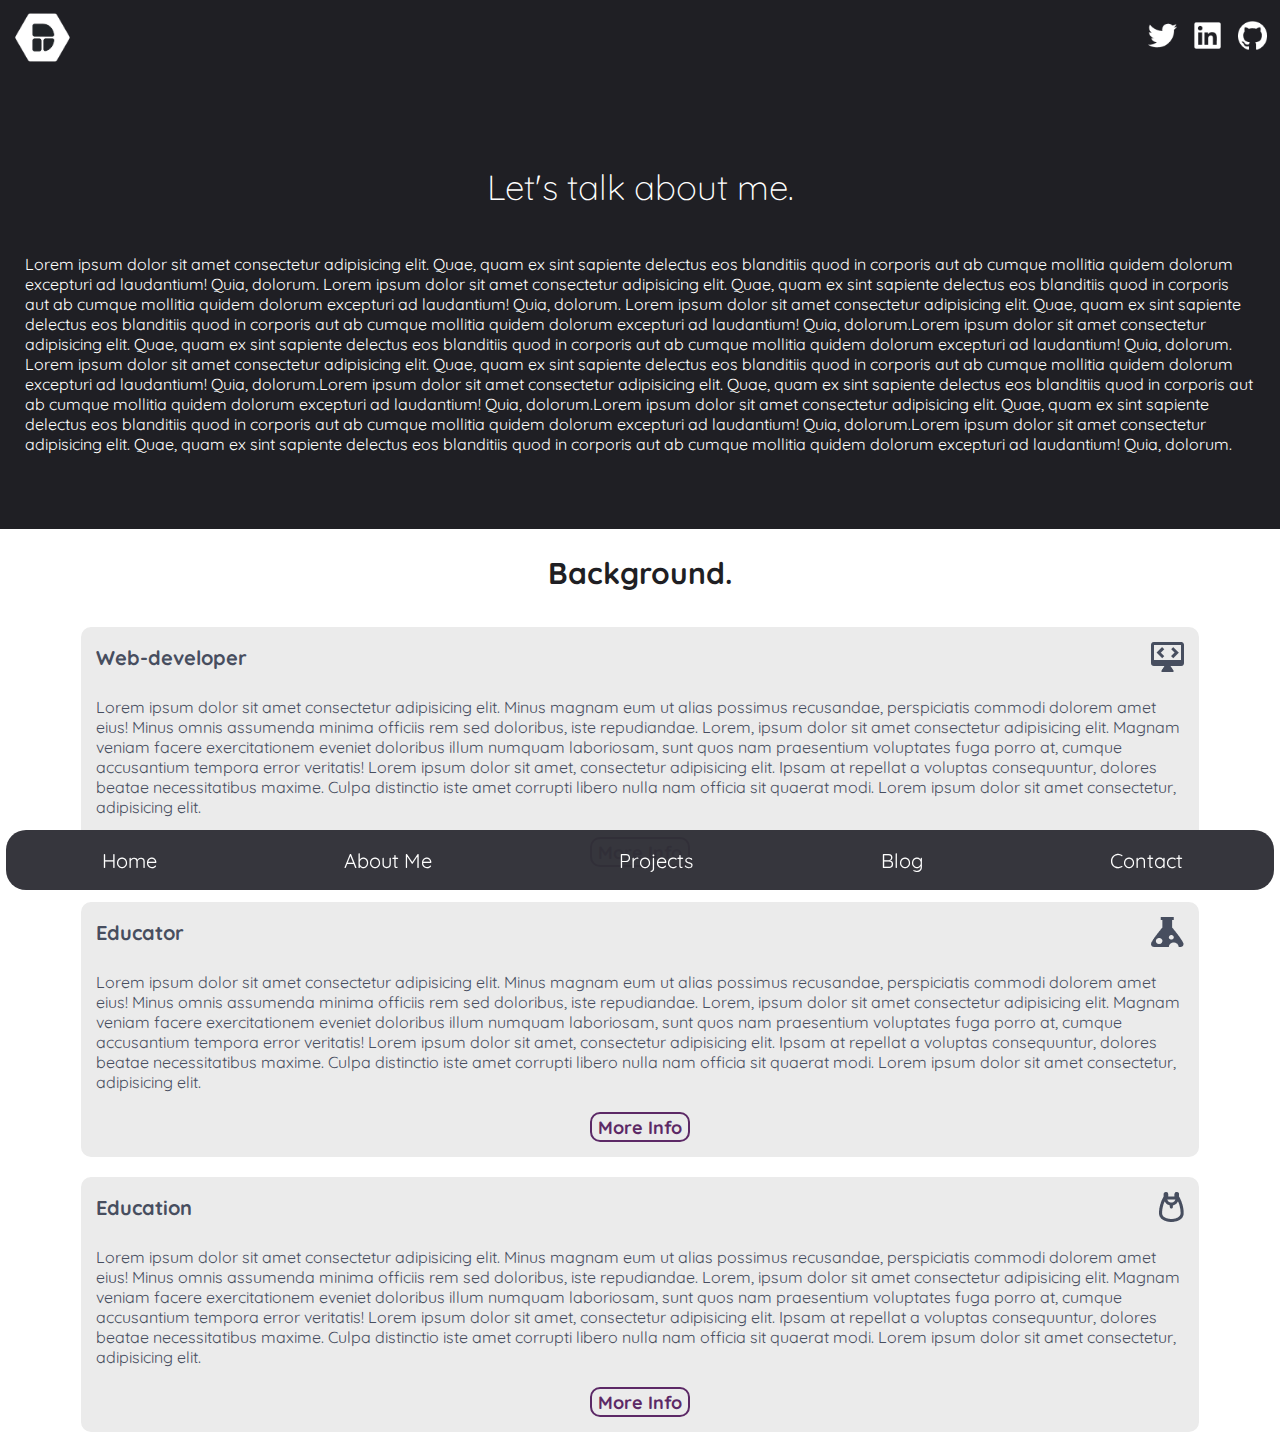
==== aboutme.html @ 2cef798c "Background section added and styled." ====
<!DOCTYPE html>
<html lang="en">
<head>
    <meta charset="UTF-8">
    <meta http-equiv="X-UA-Compatible" content="IE=edge">
    <meta name="viewport" content="width=device-width, initial-scale=1.0">
    <title>David Tjomsland</title>
    <link rel="stylesheet" href="styles/styles.css">
    <link rel="icon" href="images/logosmall.png" type="image/x-icon">
</head>
<body>
    <header>
        <img class="logo" src="images/logosmall.png" alt="">
        <ul class="social">
            <li><a  href=""><img class="icon" src="images/twittericon.png" alt=""></a></li>
            <li><a  href=""><img class="icon" src="images/linkedinicon.png" alt=""></a></li>
            <li><a  href=""><img class="icon" src="images/githubicon.png" alt=""></a></li>
        </ul>
        
    </header>
    <nav>
        <ul>
            <li><a href="index.html"><img class ="navicon" src="images/homelogo.svg" alt=""><span class="displaynone">Home</span></a></li>
            <li><a href=""><img class="navicon" src="images/abou logo.svg" alt=""><span class="displaynone">About Me</span></a></li>
            <li><a href=""><img class ="navicon" src="images/portfoliologo.svg" alt=""><span class="displaynone">Projects</span></a></li>
            <li><a href=""><img class ="navicon" src="images/bloglogo.svg" alt=""><span class="displaynone">Blog</span></a></li>
            <li><a href=""><img class ="navicon" src="images/contactlogo.svg" alt=""><span class="displaynone">Contact</span></a></li>
        </ul>
    </nav>
    <main>
        <section class="aboutme">
            <article>
                <img class="aboutimg" src="images/monkey.jpg" alt="">
                <h1>Let's talk about me.</h1>
                <p>Lorem ipsum dolor sit amet consectetur adipisicing elit. Quae, quam ex sint sapiente delectus eos blanditiis quod in corporis aut ab cumque mollitia quidem dolorum excepturi ad laudantium! Quia, dolorum. Lorem ipsum dolor sit amet consectetur adipisicing elit. Quae, quam ex sint sapiente delectus eos blanditiis quod in corporis aut ab cumque mollitia quidem dolorum excepturi ad laudantium! Quia, dolorum. Lorem ipsum dolor sit amet consectetur adipisicing elit. Quae, quam ex sint sapiente delectus eos blanditiis quod in corporis aut ab cumque mollitia quidem dolorum excepturi ad laudantium! Quia, dolorum.Lorem ipsum dolor sit amet consectetur adipisicing elit. Quae, quam ex sint sapiente delectus eos blanditiis quod in corporis aut ab cumque mollitia quidem dolorum excepturi ad laudantium! Quia, dolorum. Lorem ipsum dolor sit amet consectetur adipisicing elit. Quae, quam ex sint sapiente delectus eos blanditiis quod in corporis aut ab cumque mollitia quidem dolorum excepturi ad laudantium! Quia, dolorum.Lorem ipsum dolor sit amet consectetur adipisicing elit. Quae, quam ex sint sapiente delectus eos blanditiis quod in corporis aut ab cumque mollitia quidem dolorum excepturi ad laudantium! Quia, dolorum.Lorem ipsum dolor sit amet consectetur adipisicing elit. Quae, quam ex sint sapiente delectus eos blanditiis quod in corporis aut ab cumque mollitia quidem dolorum excepturi ad laudantium! Quia, dolorum.Lorem ipsum dolor sit amet consectetur adipisicing elit. Quae, quam ex sint sapiente delectus eos blanditiis quod in corporis aut ab cumque mollitia quidem dolorum excepturi ad laudantium! Quia, dolorum.</p>
            </article>
        </section>
        <section class="experience">
            <h2>Background.</h2>
            <article class="webdev card">
                <div class="cardtitle">
                <h3>Web-developer</h3>
                <img src="images/htmlicon.png" alt="">
                </div>
                <p>Lorem ipsum dolor sit amet consectetur adipisicing elit. Minus magnam eum ut alias possimus recusandae, perspiciatis commodi dolorem amet eius! Minus omnis assumenda minima officiis rem sed doloribus, iste repudiandae. Lorem, ipsum dolor sit amet consectetur adipisicing elit. Magnam veniam facere exercitationem eveniet doloribus illum numquam laboriosam, sunt quos nam praesentium voluptates fuga porro at, cumque accusantium tempora error veritatis! Lorem ipsum dolor sit amet, consectetur adipisicing elit. Ipsam at repellat a voluptas consequuntur, dolores beatae necessitatibus maxime. Culpa distinctio iste amet corrupti libero nulla nam officia sit quaerat modi. Lorem ipsum dolor sit amet consectetur, adipisicing elit.
                </p>
                <form>
                    <button type="submit" formaction="aboutme.html">More Info</button>
                 </form>
            </article>
            <article class="educator card">
                <div class="cardtitle">
                <h3>Educator</h3>
                <img src="images/teachericon.png" alt="">
                 </div>
                <p>Lorem ipsum dolor sit amet consectetur adipisicing elit. Minus magnam eum ut alias possimus recusandae, perspiciatis commodi dolorem amet eius! Minus omnis assumenda minima officiis rem sed doloribus, iste repudiandae. Lorem, ipsum dolor sit amet consectetur adipisicing elit. Magnam veniam facere exercitationem eveniet doloribus illum numquam laboriosam, sunt quos nam praesentium voluptates fuga porro at, cumque accusantium tempora error veritatis! Lorem ipsum dolor sit amet, consectetur adipisicing elit. Ipsam at repellat a voluptas consequuntur, dolores beatae necessitatibus maxime. Culpa distinctio iste amet corrupti libero nulla nam officia sit quaerat modi. Lorem ipsum dolor sit amet consectetur, adipisicing elit. 
                </p>
                <form>
                    <button type="submit" formaction="aboutme.html">More Info</button>
                 </form>
            </article>
            <article class="education card">
                <div class="cardtitle">
                <h3>Education</h3>
                <img src="images/educationicon.png" alt="">
                </div>
                <p>Lorem ipsum dolor sit amet consectetur adipisicing elit. Minus magnam eum ut alias possimus recusandae, perspiciatis commodi dolorem amet eius! Minus omnis assumenda minima officiis rem sed doloribus, iste repudiandae. Lorem, ipsum dolor sit amet consectetur adipisicing elit. Magnam veniam facere exercitationem eveniet doloribus illum numquam laboriosam, sunt quos nam praesentium voluptates fuga porro at, cumque accusantium tempora error veritatis! Lorem ipsum dolor sit amet, consectetur adipisicing elit. Ipsam at repellat a voluptas consequuntur, dolores beatae necessitatibus maxime. Culpa distinctio iste amet corrupti libero nulla nam officia sit quaerat modi. Lorem ipsum dolor sit amet consectetur, adipisicing elit. 
                </p>
                <form>
                    <button type="submit" formaction="aboutme.html">More Info</button>
                 </form>
            </article>
        </section>




    </main>


</body>
</html>
---- styles/styles.css ----
@font-face {
  font-family: primaryFont;
  src: url(../fonts/Quicksand.ttf); }
* {
  margin: 0;
  padding: 0; }

body {
  background-color: #1f1f24; }

header {
  display: flex;
  justify-content: space-between;
  height: 75px;
  padding: 0 5px;
  align-items: center; }
  header .logo {
    height: 75px; }
  header ul {
    display: flex;
    align-items: center; }
    header ul li {
      list-style: none;
      margin: 0 5px;
      transition: all 0.5s ease 0s; }
      header ul li img {
        width: 35px; }
    header ul li:hover {
      transform: translateY(7px) scale(1.2); }

nav {
  display: flex;
  width: 100%;
  justify-content: center;
  position: fixed;
  bottom: 0;
  height: 70px;
  z-index: 100; }
  nav ul {
    display: flex;
    justify-content: space-around;
    width: 99%;
    background-color: #2f2f37f7;
    align-content: center;
    align-items: center;
    margin-bottom: 10px;
    border-radius: 20px; }
    nav ul li {
      list-style: none;
      transition: all 0.1s ease 0s; }
      nav ul li a {
        display: flex;
        align-content: center;
        align-items: center;
        text-decoration: none;
        color: white;
        font-family: primaryFont;
        font-size: 20px;
        transition: 0.2s; }
        nav ul li a img {
          height: 16px;
          margin-right: 5px; }
        nav ul li a .active {
          filter: brightness(0) saturate(100%) invert(5%) sepia(3%) saturate(5674%) hue-rotate(201deg) brightness(95%) contrast(82%); }
      nav ul li a:hover {
        filter: brightness(0) saturate(100%) invert(5%) sepia(3%) saturate(5674%) hue-rotate(201deg) brightness(95%) contrast(82%); }

@media only screen and (max-width: 800px) {
  .displaynone {
    display: none; }

  .navicon {
    height: 30px; } }
.landing {
  z-index: 100;
  display: flex;
  align-items: center; }
  .landing article {
    margin: auto;
    display: flex;
    flex-direction: column;
    justify-content: center;
    align-items: center;
    min-height: 90vh;
    width: 95vw; }
  .landing h2 {
    text-align: center;
    width: 100%;
    font-family: primaryFont;
    color: white;
    font-size: 35px;
    font-weight: lighter; }
  .landing p {
    margin-top: 10vh;
    font-family: primaryFont;
    color: white;
    font-size: 25px;
    padding: 0 20px;
    font-weight: lighter;
    max-width: 700px; }
  .landing button {
    font-family: primaryFont;
    color: #5c2966;
    font-size: 20px;
    font-weight: bolder;
    background-color: transparent;
    border-color: #694F5D;
    border-radius: 10px;
    border-style: solid;
    border-color: #5c2966;
    border-width: 3px;
    width: 125px;
    height: 50px;
    margin-top: 10vh;
    transition: all 0.3s ease 0s;
    cursor: pointer;
    z-index: 100; }
  .landing button:hover {
    outline: 0;
    color: #fff;
    background-color: #5c2966;
    transform: translateY(-6px); }

.aboutme article {
  display: flex;
  flex-direction: column;
  align-items: center;
  flex-wrap: wrap;
  padding-top: 50px; }
  .aboutme article .aboutimg {
    width: 350px;
    border-radius: 50%; }
  .aboutme article h1 {
    margin-top: 40px;
    font-family: primaryFont;
    font-size: 35px;
    color: white;
    text-align: center;
    font-weight: lighter; }
  .aboutme article p {
    margin-top: 20px;
    font-family: primaryFont;
    font-size: 16px;
    color: white;
    padding: 25px 25px 75px 25px; }

.experience {
  display: flex;
  flex-direction: column;
  background-color: white;
  align-items: center; }
  .experience h2 {
    font-family: primaryFont;
    font-size: 30px;
    color: #1f1f24;
    padding: 25px 0; }
  .experience .card {
    background-color: #ebebeb;
    width: 85vw;
    color: #474e5f;
    border-radius: 10px;
    font-family: primaryFont;
    padding: 15px 15px;
    margin: 10px 0; }
    .experience .card .cardtitle {
      display: flex;
      align-items: center;
      justify-content: space-between; }
      .experience .card .cardtitle h3 {
        font-size: 20px; }
    .experience .card p {
      margin-top: 25px; }
    .experience .card form {
      display: flex;
      justify-content: center; }
    .experience .card button {
      width: 100%;
      font-family: primaryFont;
      color: #5c2966;
      font-weight: bolder;
      font-size: 18px;
      background-color: transparent;
      border-radius: 10px;
      border-style: solid;
      border-color: #5c2966;
      width: 100px;
      height: 30px;
      margin-top: 20px;
      transition: all 0.3s ease 0s;
      cursor: pointer;
      z-index: 3; }
    .experience .card button:hover {
      outline: 0;
      color: #5c2966;
      background-color: white;
      transform: translateY(-6px); }

.banner {
  overflow: hidden;
  position: absolute;
  top: 0;
  width: 100%;
  height: 100%;
  z-index: -1;
  padding: 0;
  margin: 0; }

.container {
  display: flex;
  justify-content: center;
  align-items: center;
  animation-name: container1;
  animation-duration: 472S;
  animation-iteration-count: infinite;
  animation-direction: alternate; }

.container2 {
  display: flex;
  justify-content: center;
  align-items: center;
  animation-name: container2;
  animation-duration: 425s;
  animation-iteration-count: infinite;
  animation-direction: alternate; }

.container3 {
  display: flex;
  justify-content: center;
  align-items: center;
  animation-name: container3;
  animation-duration: 366s;
  animation-iteration-count: infinite;
  animation-direction: alternate; }

.container4 {
  display: flex;
  justify-content: center;
  align-items: center;
  animation-name: container4;
  animation-duration: 634s;
  animation-iteration-count: infinite;
  animation-direction: alternate; }

.container5 {
  display: flex;
  justify-content: center;
  align-items: center;
  animation-name: container5;
  animation-duration: 158s;
  animation-iteration-count: infinite;
  animation-direction: alternate; }

@keyframes container1 {
  0% {
    transform: translate(-30vw, 10vh) rotate(143deg); }
  20% {
    transform: translate(20vw, 40vh) rotate(143deg); }
  45% {
    transform: translate(-20vw, 20vh) rotate(515deg); }
  70% {
    transform: translate(-40vw, 40vh) rotate(55deg); }
  100% {
    transform: translate(30vw, 10vh) rotate(37deg); } }
@keyframes container2 {
  0% {
    transform: translate(35vw, 25vh) rotate(37deg); }
  25% {
    transform: translate(20vw, 10vh) rotate(55deg); }
  50% {
    transform: translate(10vw, 35vh) rotate(515deg); }
  75% {
    transform: translate(-10vw, 50vh) rotate(143deg); }
  100% {
    transform: translate(20vw, 20vh) rotate(143deg); } }
@keyframes container3 {
  0% {
    transform: translate(40vw, 70vh) rotate(515deg); }
  30% {
    transform: translate(50vw, 60vh) rotate(515deg); }
  55% {
    transform: translate(20vw, 80vh) rotate(55deg); }
  80% {
    transform: translate(30vw, 65vh) rotate(143deg); }
  100% {
    transform: translate(10vw, 50vh) rotate(37deg); } }
@keyframes container4 {
  0% {
    transform: translate(-40vw, 90vh) rotate(143deg); }
  25% {
    transform: translate(-30vw, 60vh) rotate(55deg); }
  50% {
    transform: translate(-20vw, 40vh) rotate(55deg); }
  75% {
    transform: translate(-25vw, 30vh) rotate(143deg); }
  100% {
    transform: translate(-10vw, 90vh) rotate(515deg); } }
@keyframes container5 {
  0% {
    transform: translate(-20vw, 40vh) rotate(55deg); }
  25% {
    transform: translate(-40vw, 50vh) rotate(143deg); }
  50% {
    transform: translate(-10vw, 80vh) rotate(143deg); }
  75% {
    transform: translate(-30vw, 60vh) rotate(515deg); }
  100% {
    transform: translate(-10vw, 10vh) rotate(55deg); } }
@keyframes line1 {
  0% {
    transform: translateX(22.5vw); }
  100% {
    transform: translateX(-22.5vw); } }
@keyframes ball1 {
  0% {
    transform: scale(1, 1); }
  100% {
    transform: scale(1.8, 1.8); } }
@keyframes ball2 {
  0% {
    transform: scale(1, 1); }
  100% {
    transform: scale(1.8, 1.8); } }
.bigline {
  width: 45vw;
  height: 5px;
  background-color: #8291911a; }

.circleone {
  width: 10px;
  height: 10px;
  background-color: #878788;
  border-radius: 50%;
  animation-name: ball1;
  animation-duration: 5s;
  animation-iteration-count: infinite;
  animation-direction: alternate; }

.circletwo {
  width: 10px;
  height: 10px;
  background-color: #878788;
  border-radius: 50%;
  animation-name: ball2;
  animation-duration: 5s;
  animation-iteration-count: infinite;
  animation-direction: alternate-reverse; }

.lineone {
  position: absolute;
  height: 10px;
  width: 5px;
  border-radius: 40px;
  background-color: #8787881a;
  animation-name: line1;
  animation-duration: 11s;
  animation-iteration-count: infinite;
  animation-direction: alternate; }

.linetwo {
  position: absolute;
  height: 10px;
  width: 5px;
  border-radius: 40px;
  background-color: #8787881a;
  animation-name: line1;
  animation-duration: 19s;
  animation-iteration-count: infinite;
  animation-direction: alternate-reverse; }

.linethree {
  position: absolute;
  height: 10px;
  width: 5px;
  border-radius: 40px;
  background-color: #8291911a;
  animation-name: line1;
  animation-duration: 17s;
  animation-iteration-count: infinite;
  animation-direction: alternate; }

/*# sourceMappingURL=styles.css.map */
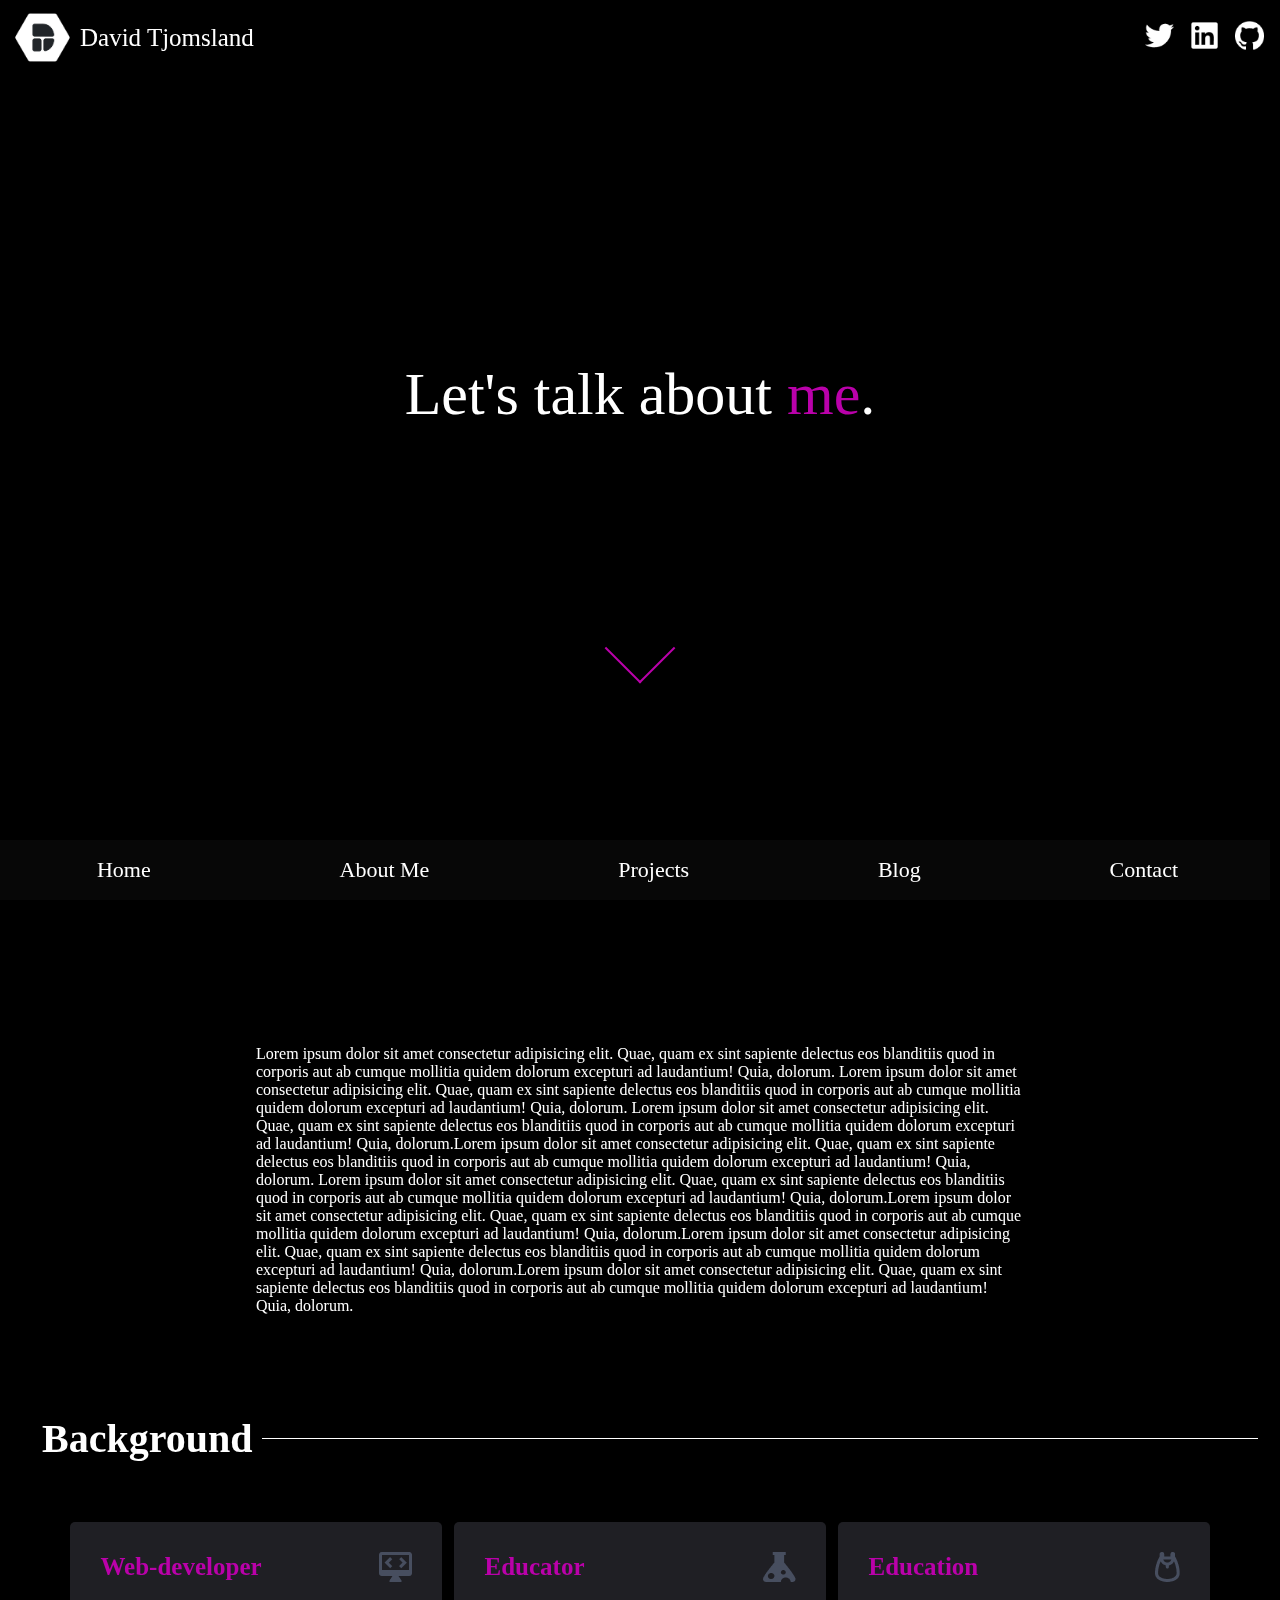
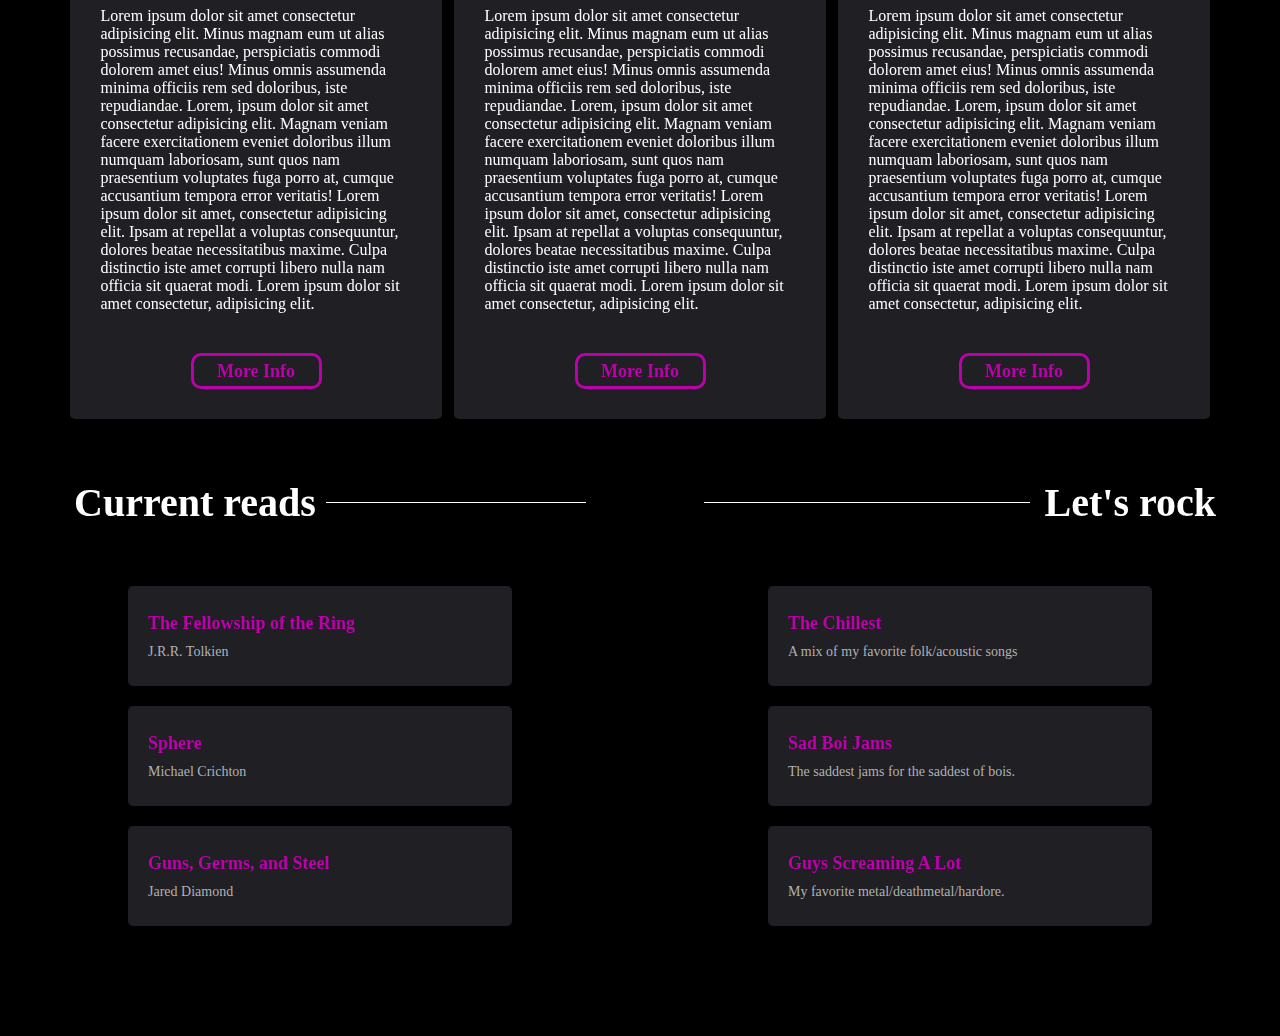
==== commit bf71d933: "remade buttons so they are links" ====
--- a/aboutme.html
+++ b/aboutme.html
@@ -1,82 +1,241 @@
 <!DOCTYPE html>
 <html lang="en">
+
 <head>
-    <meta charset="UTF-8">
-    <meta http-equiv="X-UA-Compatible" content="IE=edge">
-    <meta name="viewport" content="width=device-width, initial-scale=1.0">
+    <meta charset="UTF-8" />
+    <meta http-equiv="X-UA-Compatible" content="IE=edge" />
+    <meta name="viewport" content="width=device-width, initial-scale=1.0" />
     <title>David Tjomsland</title>
-    <link rel="stylesheet" href="styles/styles.css">
-    <link rel="icon" href="images/logosmall.png" type="image/x-icon">
+    <link rel="stylesheet" href="styles/styles.css" />
+    <link rel="icon" href="images/logosmall.png" type="image/x-icon" />
 </head>
+
 <body>
-    <header>
-        <img class="logo" src="images/logosmall.png" alt="">
+    <header class="contentheader">
+        <div class="name">
+            <img class="logo" src="images/logosmall.png" alt="" />
+            <p>David Tjomsland</p>
+            </div>  
         <ul class="social">
-            <li><a  href=""><img class="icon" src="images/twittericon.png" alt=""></a></li>
-            <li><a  href=""><img class="icon" src="images/linkedinicon.png" alt=""></a></li>
-            <li><a  href=""><img class="icon" src="images/githubicon.png" alt=""></a></li>
+            <li>
+                <a href=""><img class="icon" src="images/twittericon.png" alt="" /></a>
+            </li>
+            <li>
+                <a href=""><img class="icon" src="images/linkedinicon.png" alt="" /></a>
+            </li>
+            <li>
+                <a href=""><img class="icon" src="images/githubicon.png" alt="" /></a>
+            </li>
         </ul>
-        
     </header>
     <nav>
         <ul>
-            <li><a href="index.html"><img class ="navicon" src="images/homelogo.svg" alt=""><span class="displaynone">Home</span></a></li>
-            <li><a href=""><img class="navicon" src="images/abou logo.svg" alt=""><span class="displaynone">About Me</span></a></li>
-            <li><a href=""><img class ="navicon" src="images/portfoliologo.svg" alt=""><span class="displaynone">Projects</span></a></li>
-            <li><a href=""><img class ="navicon" src="images/bloglogo.svg" alt=""><span class="displaynone">Blog</span></a></li>
-            <li><a href=""><img class ="navicon" src="images/contactlogo.svg" alt=""><span class="displaynone">Contact</span></a></li>
+            <li>
+                <a href="index.html"><img class="navicon" src="images/homelogo.svg" alt="" /><span
+                        class="displaynone">Home</span></a>
+            </li>
+            <li>
+                <a href="aboutme.html"><img class="navicon" src="images/abou logo.svg" alt="" /><span
+                        class="displaynone">About Me</span></a>
+            </li>
+            <li>
+                <a href="projects.html"><img class="navicon" src="images/portfoliologo.svg" alt="" /><span
+                        class="displaynone">Projects</span></a>
+            </li>
+            <li>
+                <a href="blog.html"><img class="navicon" src="images/bloglogo.svg" alt="" /><span
+                        class="displaynone">Blog</span></a>
+            </li>
+            <li>
+                <a href=""><img class="navicon" src="images/contactlogo.svg" alt="" /><span
+                        class="displaynone">Contact</span></a>
+            </li>
         </ul>
     </nav>
     <main>
-        <section class="aboutme">
+        <section class="hero">
+            <h1>Let's talk about <span>me</span>.</h1>
+            <a data-scroll href="#aboutme">
+                <div class="arrow"></div>
+              </a>
+            </div>
+        </section>
+        <section class="aboutme" id="aboutme">
             <article>
-                <img class="aboutimg" src="images/monkey.jpg" alt="">
-                <h1>Let's talk about me.</h1>
-                <p>Lorem ipsum dolor sit amet consectetur adipisicing elit. Quae, quam ex sint sapiente delectus eos blanditiis quod in corporis aut ab cumque mollitia quidem dolorum excepturi ad laudantium! Quia, dolorum. Lorem ipsum dolor sit amet consectetur adipisicing elit. Quae, quam ex sint sapiente delectus eos blanditiis quod in corporis aut ab cumque mollitia quidem dolorum excepturi ad laudantium! Quia, dolorum. Lorem ipsum dolor sit amet consectetur adipisicing elit. Quae, quam ex sint sapiente delectus eos blanditiis quod in corporis aut ab cumque mollitia quidem dolorum excepturi ad laudantium! Quia, dolorum.Lorem ipsum dolor sit amet consectetur adipisicing elit. Quae, quam ex sint sapiente delectus eos blanditiis quod in corporis aut ab cumque mollitia quidem dolorum excepturi ad laudantium! Quia, dolorum. Lorem ipsum dolor sit amet consectetur adipisicing elit. Quae, quam ex sint sapiente delectus eos blanditiis quod in corporis aut ab cumque mollitia quidem dolorum excepturi ad laudantium! Quia, dolorum.Lorem ipsum dolor sit amet consectetur adipisicing elit. Quae, quam ex sint sapiente delectus eos blanditiis quod in corporis aut ab cumque mollitia quidem dolorum excepturi ad laudantium! Quia, dolorum.Lorem ipsum dolor sit amet consectetur adipisicing elit. Quae, quam ex sint sapiente delectus eos blanditiis quod in corporis aut ab cumque mollitia quidem dolorum excepturi ad laudantium! Quia, dolorum.Lorem ipsum dolor sit amet consectetur adipisicing elit. Quae, quam ex sint sapiente delectus eos blanditiis quod in corporis aut ab cumque mollitia quidem dolorum excepturi ad laudantium! Quia, dolorum.</p>
+                <img class="aboutimg" src="images/monkey.jpg" alt="" />
+                <p>
+                    Lorem ipsum dolor sit amet consectetur adipisicing elit. Quae, quam
+                    ex sint sapiente delectus eos blanditiis quod in corporis aut ab
+                    cumque mollitia quidem dolorum excepturi ad laudantium! Quia,
+                    dolorum. Lorem ipsum dolor sit amet consectetur adipisicing elit.
+                    Quae, quam ex sint sapiente delectus eos blanditiis quod in corporis
+                    aut ab cumque mollitia quidem dolorum excepturi ad laudantium! Quia,
+                    dolorum. Lorem ipsum dolor sit amet consectetur adipisicing elit.
+                    Quae, quam ex sint sapiente delectus eos blanditiis quod in corporis
+                    aut ab cumque mollitia quidem dolorum excepturi ad laudantium! Quia,
+                    dolorum.Lorem ipsum dolor sit amet consectetur adipisicing elit.
+                    Quae, quam ex sint sapiente delectus eos blanditiis quod in corporis
+                    aut ab cumque mollitia quidem dolorum excepturi ad laudantium! Quia,
+                    dolorum. Lorem ipsum dolor sit amet consectetur adipisicing elit.
+                    Quae, quam ex sint sapiente delectus eos blanditiis quod in corporis
+                    aut ab cumque mollitia quidem dolorum excepturi ad laudantium! Quia,
+                    dolorum.Lorem ipsum dolor sit amet consectetur adipisicing elit.
+                    Quae, quam ex sint sapiente delectus eos blanditiis quod in corporis
+                    aut ab cumque mollitia quidem dolorum excepturi ad laudantium! Quia,
+                    dolorum.Lorem ipsum dolor sit amet consectetur adipisicing elit.
+                    Quae, quam ex sint sapiente delectus eos blanditiis quod in corporis
+                    aut ab cumque mollitia quidem dolorum excepturi ad laudantium! Quia,
+                    dolorum.Lorem ipsum dolor sit amet consectetur adipisicing elit.
+                    Quae, quam ex sint sapiente delectus eos blanditiis quod in corporis
+                    aut ab cumque mollitia quidem dolorum excepturi ad laudantium! Quia,
+                    dolorum.
+                </p>
             </article>
         </section>
         <section class="experience">
-            <h2>Background.</h2>
-            <article class="webdev card">
-                <div class="cardtitle">
-                <h3>Web-developer</h3>
-                <img src="images/htmlicon.png" alt="">
-                </div>
-                <p>Lorem ipsum dolor sit amet consectetur adipisicing elit. Minus magnam eum ut alias possimus recusandae, perspiciatis commodi dolorem amet eius! Minus omnis assumenda minima officiis rem sed doloribus, iste repudiandae. Lorem, ipsum dolor sit amet consectetur adipisicing elit. Magnam veniam facere exercitationem eveniet doloribus illum numquam laboriosam, sunt quos nam praesentium voluptates fuga porro at, cumque accusantium tempora error veritatis! Lorem ipsum dolor sit amet, consectetur adipisicing elit. Ipsam at repellat a voluptas consequuntur, dolores beatae necessitatibus maxime. Culpa distinctio iste amet corrupti libero nulla nam officia sit quaerat modi. Lorem ipsum dolor sit amet consectetur, adipisicing elit.
-                </p>
-                <form>
-                    <button type="submit" formaction="aboutme.html">More Info</button>
-                 </form>
-            </article>
-            <article class="educator card">
-                <div class="cardtitle">
-                <h3>Educator</h3>
-                <img src="images/teachericon.png" alt="">
-                 </div>
-                <p>Lorem ipsum dolor sit amet consectetur adipisicing elit. Minus magnam eum ut alias possimus recusandae, perspiciatis commodi dolorem amet eius! Minus omnis assumenda minima officiis rem sed doloribus, iste repudiandae. Lorem, ipsum dolor sit amet consectetur adipisicing elit. Magnam veniam facere exercitationem eveniet doloribus illum numquam laboriosam, sunt quos nam praesentium voluptates fuga porro at, cumque accusantium tempora error veritatis! Lorem ipsum dolor sit amet, consectetur adipisicing elit. Ipsam at repellat a voluptas consequuntur, dolores beatae necessitatibus maxime. Culpa distinctio iste amet corrupti libero nulla nam officia sit quaerat modi. Lorem ipsum dolor sit amet consectetur, adipisicing elit. 
-                </p>
-                <form>
-                    <button type="submit" formaction="aboutme.html">More Info</button>
-                 </form>
-            </article>
-            <article class="education card">
-                <div class="cardtitle">
-                <h3>Education</h3>
-                <img src="images/educationicon.png" alt="">
-                </div>
-                <p>Lorem ipsum dolor sit amet consectetur adipisicing elit. Minus magnam eum ut alias possimus recusandae, perspiciatis commodi dolorem amet eius! Minus omnis assumenda minima officiis rem sed doloribus, iste repudiandae. Lorem, ipsum dolor sit amet consectetur adipisicing elit. Magnam veniam facere exercitationem eveniet doloribus illum numquam laboriosam, sunt quos nam praesentium voluptates fuga porro at, cumque accusantium tempora error veritatis! Lorem ipsum dolor sit amet, consectetur adipisicing elit. Ipsam at repellat a voluptas consequuntur, dolores beatae necessitatibus maxime. Culpa distinctio iste amet corrupti libero nulla nam officia sit quaerat modi. Lorem ipsum dolor sit amet consectetur, adipisicing elit. 
-                </p>
-                <form>
-                    <button type="submit" formaction="aboutme.html">More Info</button>
-                 </form>
-            </article>
-        </section>
+            <h2 class="line">Background</h2>
+            <div class="background">
+                <article class="webdev card">
+                    <div class="cardtitle">
+                        <h3>Web-developer</h3>
+                        <img src="images/htmlicon.png" alt="" />
+                    </div>
+                    <p>
+                        Lorem ipsum dolor sit amet consectetur adipisicing elit. Minus
+                        magnam eum ut alias possimus recusandae, perspiciatis commodi
+                        dolorem amet eius! Minus omnis assumenda minima officiis rem sed
+                        doloribus, iste repudiandae. Lorem, ipsum dolor sit amet
+                        consectetur adipisicing elit. Magnam veniam facere exercitationem
+                        eveniet doloribus illum numquam laboriosam, sunt quos nam
+                        praesentium voluptates fuga porro at, cumque accusantium tempora
+                        error veritatis! Lorem ipsum dolor sit amet, consectetur
+                        adipisicing elit. Ipsam at repellat a voluptas consequuntur,
+                        dolores beatae necessitatibus maxime. Culpa distinctio iste amet
+                        corrupti libero nulla nam officia sit quaerat modi. Lorem ipsum
+                        dolor sit amet consectetur, adipisicing elit.
+                    </p>
+                    <a class="button" href="aboutme.html">More Info</a>
+                </article>
+                <article class="educator card">
+                    <div class="cardtitle">
+                        <h3>Educator</h3>
+                        <img src="images/teachericon.png" alt="" />
+                    </div>
+                    <p>
+                        Lorem ipsum dolor sit amet consectetur adipisicing elit. Minus
+                        magnam eum ut alias possimus recusandae, perspiciatis commodi
+                        dolorem amet eius! Minus omnis assumenda minima officiis rem sed
+                        doloribus, iste repudiandae. Lorem, ipsum dolor sit amet
+                        consectetur adipisicing elit. Magnam veniam facere exercitationem
+                        eveniet doloribus illum numquam laboriosam, sunt quos nam
+                        praesentium voluptates fuga porro at, cumque accusantium tempora
+                        error veritatis! Lorem ipsum dolor sit amet, consectetur
+                        adipisicing elit. Ipsam at repellat a voluptas consequuntur,
+                        dolores beatae necessitatibus maxime. Culpa distinctio iste amet
+                        corrupti libero nulla nam officia sit quaerat modi. Lorem ipsum
+                        dolor sit amet consectetur, adipisicing elit.
+                    </p>
+                        <a class="button" href="aboutme.html">More Info</a>
+                </article>
+                <article class="education card">
+                    <div class="cardtitle">
+                        <h3>Education</h3>
+                        <img src="images/educationicon.png" alt="" />
+                    </div>
+                    <p>
+                        Lorem ipsum dolor sit amet consectetur adipisicing elit. Minus
+                        magnam eum ut alias possimus recusandae, perspiciatis commodi
+                        dolorem amet eius! Minus omnis assumenda minima officiis rem sed
+                        doloribus, iste repudiandae. Lorem, ipsum dolor sit amet
+                        consectetur adipisicing elit. Magnam veniam facere exercitationem
+                        eveniet doloribus illum numquam laboriosam, sunt quos nam
+                        praesentium voluptates fuga porro at, cumque accusantium tempora
+                        error veritatis! Lorem ipsum dolor sit amet, consectetur
+                        adipisicing elit. Ipsam at repellat a voluptas consequuntur,
+                        dolores beatae necessitatibus maxime. Culpa distinctio iste amet
+                        corrupti libero nulla nam officia sit quaerat modi. Lorem ipsum
+                        dolor sit amet consectetur, adipisicing elit.
+                    </p>
+                        <a class="button" href="../blog.html">More Info</a>
+                </article>
+            </div>
+        </section>
+        <section class="funfacts">
+            <aside class="spotify">
+                <h2 class="line2">Let's rock</h2>
+                <a href="">
+                    <div class="smallcard">
+                        <div>
+                            <h4>The Chillest</h4>
+                            <p>A mix of my favorite folk/acoustic songs</p>
+                        </div>
+                        <div>
+                            <img src="images/Spotifylogo.png" alt="" />
+                        </div>
+                    </div>
+                </a>
+                <a href="">
+                    <div class="smallcard">
+                        <div>
+                            <h4>Sad Boi Jams</h4>
+                            <p>The saddest jams for the saddest of bois.</p>
+                        </div>
+                        <div>
+                            <img src="images/Spotifylogo.png" alt="" />
+                        </div>
+                    </div>
+                </a>
+                <a href="">
+                    <div class="smallcard">
+                        <div>
+                            <h4>Guys Screaming A Lot</h4>
+                            <p>My favorite metal/deathmetal/hardore.</p>
+                        </div>
+                        <div>
+                            <img src="images/Spotifylogo.png" alt="" />
+                        </div>
+                    </div>
+                </a>
+            </aside>
+            <aside class="books">
+                <h2 class="line">Current reads</h2>
+                <a href="https://www.amazon.com.au/Fellowship-Ring-J-R-Tolkien/dp/0345339703" target="_blank">
+                    <div class="smallcard">
+                        <div>
+                            <h4>The Fellowship of the Ring</h4>
+                            <p>J.R.R. Tolkien</p>
+                        </div>
+                        <div>
+                            <img src="images/amazonlogo.png" alt="" />
+                        </div>
+                    </div>
+                </a>
+                <a href="https://www.amazon.com.au/Sphere-Michael-Crichton/dp/0061990558" target="_blank">
+                    <div class="smallcard">
+                        <div>
+                            <h4>Sphere</h4>
+                            <p>Michael Crichton</p>
+                        </div>
+                        <div>
+                            <img src="images/amazonlogo.png" alt="" />
+                        </div>
+                    </div>
+                </a>
+                <a
+                    href="https://www.amazon.com.au/Guns-Germs-Steel-Societies-Turtleback/dp/0606412735/ref=sr_1_1?crid=2F5RXMW4R221N&keywords=guns+germs+and+steel&qid=1654327593&s=books&sprefix=guns+germs+and+steel+%2Cstripbooks%2C258&sr=1-1" target="_blank">
+                    <div class="smallcard">
+                        <div>
+                            <h4>Guns, Germs, and Steel</h4>
+                            <p>Jared Diamond</p>
+                        </div>
+                        <div>
+                            <img src="images/amazonlogo.png" alt="" />
+                        </div>
+                    </div>
+                </a>
+            </aside>
+        </section>
+    </main>
+</body>
 
-
-
-
-    </main>
-
-
-</body>
 </html>--- a/styles/styles.css
+++ b/styles/styles.css
@@ -1,21 +1,52 @@
 @font-face {
-  font-family: primaryFont;
-  src: url(../fonts/Quicksand.ttf); }
+  font-family: quickLight;
+  src: url(../fonts/Quicksand-Light.ttf); }
+@font-face {
+  font-family: quickRegular;
+  src: url(../fonts/Quicksand-Regular.ttf); }
+@font-face {
+  font-family: quickMedium;
+  src: url(../fonts/Quicksand-Medium.ttf); }
+@font-face {
+  font-family: quickBold;
+  src: url(../fonts/Quicksand-Bold.ttf); }
+@font-face {
+  font-family: quickSemi;
+  src: url(../fonts/Quicksand-SemiBold.ttf); }
 * {
   margin: 0;
-  padding: 0; }
+  padding: 0 0 0 0; }
+
+html {
+  height: 100%;
+  scroll-behavior: smooth; }
 
 body {
-  background-color: #1f1f24; }
+  background-color: black;
+  height: 100%; }
+
+.contentheader {
+  background-color: rgba(0, 0, 0, 0.897); }
 
 header {
   display: flex;
   justify-content: space-between;
   height: 75px;
   padding: 0 5px;
-  align-items: center; }
-  header .logo {
-    height: 75px; }
+  align-items: center;
+  position: fixed;
+  width: 99%;
+  top: 0;
+  z-index: 100; }
+  header .name {
+    display: flex;
+    align-items: center; }
+    header .name .logo {
+      height: 75px; }
+    header .name p {
+      color: white;
+      font-size: 25px;
+      font-family: quickLight; }
   header ul {
     display: flex;
     align-items: center; }
@@ -34,17 +65,16 @@
   justify-content: center;
   position: fixed;
   bottom: 0;
-  height: 70px;
+  height: 60px;
   z-index: 100; }
   nav ul {
     display: flex;
     justify-content: space-around;
-    width: 99%;
-    background-color: #2f2f37f7;
+    width: 100%;
+    background-color: #070707f7;
     align-content: center;
     align-items: center;
-    margin-bottom: 10px;
-    border-radius: 20px; }
+    margin-right: 10px; }
     nav ul li {
       list-style: none;
       transition: all 0.1s ease 0s; }
@@ -54,146 +84,579 @@
         align-items: center;
         text-decoration: none;
         color: white;
-        font-family: primaryFont;
-        font-size: 20px;
-        transition: 0.2s; }
+        font-family: quickLight;
+        font-size: 22px; }
         nav ul li a img {
           height: 16px;
           margin-right: 5px; }
         nav ul li a .active {
           filter: brightness(0) saturate(100%) invert(5%) sepia(3%) saturate(5674%) hue-rotate(201deg) brightness(95%) contrast(82%); }
       nav ul li a:hover {
-        filter: brightness(0) saturate(100%) invert(5%) sepia(3%) saturate(5674%) hue-rotate(201deg) brightness(95%) contrast(82%); }
-
+        filter: brightness(0) saturate(100%) invert(15%) sepia(97%) saturate(3724%) hue-rotate(295deg) brightness(90%) contrast(114%); }
+
+.hidden {
+  visibility: hidden; }
+
+@media only screen and (max-width: 600px) {
+  header {
+    background-color: rgba(0, 0, 0, 0.925); } }
 @media only screen and (max-width: 800px) {
   .displaynone {
     display: none; }
 
   .navicon {
-    height: 30px; } }
+    height: 25px; } }
 .landing {
   z-index: 100;
   display: flex;
-  align-items: center; }
+  flex-direction: column;
+  align-items: center;
+  align-content: center;
+  height: 100vh; }
+  .landing h1 {
+    font-family: quickLight;
+    color: white;
+    font-size: 60px;
+    margin-top: 90px;
+    text-align: center; }
+    .landing h1 span {
+      color: #BA01AA; }
   .landing article {
-    margin: auto;
     display: flex;
     flex-direction: column;
     justify-content: center;
     align-items: center;
-    min-height: 90vh;
-    width: 95vw; }
-  .landing h2 {
-    text-align: center;
-    width: 100%;
-    font-family: primaryFont;
-    color: white;
-    font-size: 35px;
-    font-weight: lighter; }
+    align-content: center;
+    height: 100%;
+    padding: 15px; }
   .landing p {
-    margin-top: 10vh;
-    font-family: primaryFont;
+    margin-top: 110px;
+    font-family: quickLight;
     color: white;
     font-size: 25px;
     padding: 0 20px;
     font-weight: lighter;
     max-width: 700px; }
-  .landing button {
-    font-family: primaryFont;
-    color: #5c2966;
-    font-size: 20px;
+  .landing .button {
+    display: flex;
+    font-family: quickLight;
+    align-items: center;
+    justify-content: center;
+    align-self: center;
+    color: #BA01AA;
     font-weight: bolder;
+    font-size: 25px;
     background-color: transparent;
-    border-color: #694F5D;
     border-radius: 10px;
     border-style: solid;
-    border-color: #5c2966;
-    border-width: 3px;
-    width: 125px;
-    height: 50px;
-    margin-top: 10vh;
+    border-color: #BA01AA;
+    width: 150px;
+    height: 35px;
+    margin-top: 100px;
     transition: all 0.3s ease 0s;
     cursor: pointer;
-    z-index: 100; }
-  .landing button:hover {
+    z-index: 3;
+    -webkit-backface-visibility: hidden;
+    text-align: center;
+    text-decoration: none; }
+  .landing .button:hover, .landing button:active {
     outline: 0;
-    color: #fff;
-    background-color: #5c2966;
+    color: #1f1f24;
+    background-color: #BA01AA;
     transform: translateY(-6px); }
-
-.aboutme article {
+  @media only screen and (max-width: 600px) {
+    .landing p {
+      font-size: 20px;
+      text-align: center; } }
+
+.aboutme {
+  margin-top: 100vh;
+  background-color: black; }
+  .aboutme article {
+    display: flex;
+    flex-direction: column;
+    align-items: center;
+    flex-wrap: wrap;
+    padding-top: 100px; }
+    .aboutme article .aboutimg {
+      width: 400px;
+      border-radius: 50%; }
+    .aboutme article h1 {
+      margin-top: 100px;
+      font-family: quickLight;
+      font-size: 60px;
+      color: white;
+      text-align: center;
+      font-weight: lighter; }
+      .aboutme article h1 span {
+        color: #BA01AA; }
+    .aboutme article p {
+      margin-top: 20px;
+      font-family: quickLight;
+      font-size: 16px;
+      color: white;
+      padding: 25px 25px 50px 25px; }
+    @media only screen and (min-width: 1200px) {
+      .aboutme article h1 {
+        margin-top: 50px; }
+      .aboutme article p {
+        width: 60%; } }
+
+.experience {
+  background-color: black;
+  width: 100%;
   display: flex;
   flex-direction: column;
+  align-items: center; }
+
+.background {
+  display: flex;
+  flex-direction: column;
+  align-items: center stretch;
+  width: 90%;
+  justify-content: space-between; }
+
+.titlestyle {
+  width: 100%; }
+
+.card {
+  display: flex;
+  flex-direction: column;
+  background-color: #1f1f24;
+  width: 85%;
+  border-radius: 5px;
+  font-family: quickLight;
+  padding: 30px;
+  margin: 10px auto; }
+  .card .cardtitle {
+    display: flex;
+    align-items: center;
+    justify-content: space-between; }
+    .card .cardtitle h3 {
+      font-size: 25px;
+      color: #BA01AA; }
+  .card p {
+    margin-top: 25px;
+    font-size: 16px;
+    color: white; }
+  .card form {
+    display: flex;
+    justify-content: center; }
+  .card .button {
+    display: flex;
+    font-family: quickLight;
+    align-items: center;
+    justify-content: center;
+    align-self: center;
+    color: #BA01AA;
+    font-weight: bolder;
+    font-size: 18px;
+    background-color: transparent;
+    border-radius: 10px;
+    border-style: solid;
+    border-color: #BA01AA;
+    width: 125px;
+    height: 30px;
+    margin-top: 40px;
+    transition: all 0.3s ease 0s;
+    cursor: pointer;
+    z-index: 3;
+    -webkit-backface-visibility: hidden;
+    text-align: center;
+    text-decoration: none; }
+  .card .button:hover, .card button:active {
+    outline: 0;
+    color: #1f1f24;
+    background-color: #BA01AA;
+    transform: translateY(-6px); }
+
+@media only screen and (min-width: 800px) {
+  .card {
+    width: 55%; } }
+@media only screen and (min-width: 1200px) {
+  .background {
+    flex-direction: row;
+    justify-content: space-around;
+    width: 90%; }
+
+  .card {
+    width: 27%; } }
+.funfacts {
+  display: flex;
+  flex-direction: column;
+  padding-bottom: 100px; }
+  .funfacts .spotify,
+  .funfacts .books {
+    display: flex;
+    flex-direction: column;
+    align-items: center;
+    justify-content: space-around;
+    width: 100%;
+    background-color: black; }
+    .funfacts .spotify h4,
+    .funfacts .books h4 {
+      font-family: quickLight;
+      font-size: 18px;
+      color: #BA01AA;
+      padding: 0 0 10px 0;
+      -webkit-transform: translate3D(0, 0, 0); }
+    .funfacts .spotify .smallcard,
+    .funfacts .books .smallcard {
+      display: flex;
+      justify-content: space-between;
+      padding: 20px;
+      margin: 10px 0;
+      background-color: #1f1f24;
+      border-radius: 5px;
+      align-items: center;
+      width: 100%;
+      -webkit-transform: translate3D(0, 0, 0); }
+    .funfacts .spotify p,
+    .funfacts .books p {
+      color: #b0b2b3;
+      font-size: 14px;
+      font-family: quickLight; }
+    .funfacts .spotify a,
+    .funfacts .books a {
+      display: flex;
+      text-decoration: none;
+      width: 80%;
+      transition: 0.3s ease; }
+    .funfacts .spotify a:hover,
+    .funfacts .books a:hover {
+      transform: scale(1.1); }
+      .funfacts .spotify a:hover img,
+      .funfacts .books a:hover img {
+        filter: brightness(0) saturate(100%) invert(15%) sepia(97%) saturate(3724%) hue-rotate(295deg) brightness(90%) contrast(114%); }
+    @media only screen and (min-width: 800px) {
+      .funfacts .spotify a,
+      .funfacts .books a {
+        width: 60%; } }
+    @media only screen and (min-width: 1200px) {
+      .funfacts .spotify .spotify, .funfacts .spotify .books,
+      .funfacts .books .spotify,
+      .funfacts .books .books {
+        width: 50%; }
+      .funfacts .spotify h2,
+      .funfacts .books h2 {
+        width: 80%; }
+      .funfacts .spotify a,
+      .funfacts .books a {
+        width: 60%; }
+      .funfacts .spotify .smallcard,
+      .funfacts .books .smallcard {
+        width: 100%;
+        height: 60px; } }
+
+@media only screen and (min-width: 1200px) {
+  .funfacts {
+    flex-direction: row-reverse; } }
+h2 {
+  position: relative;
+  display: inline-block;
+  width: 95%;
+  font-family: quickLight;
+  font-size: 40px;
+  color: white;
+  padding: 50px 0;
+  margin-left: 20px;
+  margin-right: 0; }
+
+.line {
+  display: flex;
+  align-items: flex-start;
+  text-align: left; }
+  .line:after {
+    content: '';
+    flex-grow: 1;
+    height: 1px;
+    background: white;
+    min-width: 20px;
+    margin: auto;
+    padding-left: 15px; }
+  .line:after {
+    margin-left: 10px; }
+
+.line2 {
+  display: flex;
+  align-items: flex-start;
+  margin-right: 20px; }
+  .line2:before {
+    content: '';
+    flex-grow: 1;
+    height: 1px;
+    background: white;
+    min-width: 20px;
+    margin: auto; }
+  .line2:before {
+    margin-right: 15px; }
+
+.hero {
+  display: flex;
+  flex-direction: column;
+  height: 100vh;
   align-items: center;
-  flex-wrap: wrap;
-  padding-top: 50px; }
-  .aboutme article .aboutimg {
-    width: 350px;
-    border-radius: 50%; }
-  .aboutme article h1 {
-    margin-top: 40px;
-    font-family: primaryFont;
-    font-size: 35px;
+  align-content: center;
+  text-align: center;
+  position: fixed;
+  top: 0;
+  width: 100vw;
+  background: black;
+  z-index: -1;
+  margin-top: 40vh; }
+  .hero h1 {
+    font-family: quickLight;
+    font-size: 60px;
     color: white;
     text-align: center;
     font-weight: lighter; }
-  .aboutme article p {
-    margin-top: 20px;
-    font-family: primaryFont;
-    font-size: 16px;
-    color: white;
-    padding: 25px 25px 75px 25px; }
-
-.experience {
-  display: flex;
-  flex-direction: column;
-  background-color: white;
-  align-items: center; }
-  .experience h2 {
-    font-family: primaryFont;
-    font-size: 30px;
-    color: #1f1f24;
-    padding: 25px 0; }
-  .experience .card {
-    background-color: #ebebeb;
-    width: 85vw;
-    color: #474e5f;
+    .hero h1 span {
+      color: #BA01AA; }
+  .hero .arrow {
+    box-sizing: border-box;
+    height: 50px;
+    width: 50px;
+    border-style: solid;
+    border-color: #BA01AA;
+    border-width: 0px 2px 2px 0px;
+    transform: rotate(45deg) translate(10px, 10px);
+    transition: border-width 150ms ease-in-out;
+    margin: auto;
+    animation-name: arrow;
+    animation-duration: 2s;
+    animation-iteration-count: infinite;
+    animation-direction: alternate;
+    transition: 0.3s ease;
+    bottom: 100px;
+    margin-top: 20vh; }
+  .hero .arrow:hover {
+    height: 55px;
+    width: 55px; }
+@keyframes arrow {
+  0% {
+    transform: rotate(45deg) translate(0, 0); }
+  100% {
+    transform: rotate(45deg) translate(10px, 10px); } }
+@media only screen and (max-width: 600px) {
+  .hero {
+    margin-top: 30vh; } }
+.projects {
+  margin-top: 100vh;
+  background-color: black;
+  padding-bottom: 100px;
+  padding-top: 200px; }
+  .projects .grid {
+    display: flex;
+    flex-wrap: wrap;
+    justify-content: center;
+    width: 70%;
+    margin: 0 auto; }
+  .projects .col {
+    margin: 25px 25px 20px 25px;
+    position: relative; }
+  .projects img {
     border-radius: 10px;
-    font-family: primaryFont;
-    padding: 15px 15px;
-    margin: 10px 0; }
-    .experience .card .cardtitle {
+    transition: 0.3s ease; }
+  .projects .backgroundimg {
+    display: block;
+    width: 100%;
+    height: auto; }
+  .projects .overlay {
+    display: flex;
+    flex-direction: column;
+    align-items: center;
+    position: absolute;
+    top: 0;
+    bottom: 0;
+    left: 0;
+    right: 0;
+    height: 99%;
+    width: 100%;
+    opacity: 0;
+    transition: .3s ease;
+    background-color: #1f1f24;
+    border-radius: 10px; }
+    .projects .overlay h3 {
+      color: white;
+      font-family: quickLight;
+      font-size: 20px;
+      margin: 25% 0 15% 0;
+      text-align: center; }
+    .projects .overlay p {
+      font-family: quickLight;
+      color: white;
+      width: 90%;
+      margin-bottom: 8%; }
+    .projects .overlay img {
+      width: 225px;
+      margin-bottom: 8%; }
+    .projects .overlay .button {
       display: flex;
+      font-family: quickLight;
       align-items: center;
-      justify-content: space-between; }
-      .experience .card .cardtitle h3 {
-        font-size: 20px; }
-    .experience .card p {
-      margin-top: 25px; }
-    .experience .card form {
-      display: flex;
-      justify-content: center; }
-    .experience .card button {
-      width: 100%;
-      font-family: primaryFont;
-      color: #5c2966;
+      justify-content: center;
+      align-self: center;
+      color: #BA01AA;
       font-weight: bolder;
       font-size: 18px;
       background-color: transparent;
       border-radius: 10px;
       border-style: solid;
-      border-color: #5c2966;
-      width: 100px;
+      border-color: #BA01AA;
+      width: 150px;
       height: 30px;
       margin-top: 20px;
       transition: all 0.3s ease 0s;
       cursor: pointer;
-      z-index: 3; }
-    .experience .card button:hover {
+      z-index: 3;
+      -webkit-backface-visibility: hidden;
+      text-align: center;
+      text-decoration: none; }
+    .projects .overlay .button:hover, .projects .overlay button:active {
       outline: 0;
-      color: #5c2966;
-      background-color: white;
+      color: #1f1f24;
+      background-color: #BA01AA;
       transform: translateY(-6px); }
+  .projects .col:hover .overlay {
+    opacity: 1;
+    transform: scale(1.075); }
+  .projects .col:hover .backgroundimg {
+    transform: scale(1.05); }
+  @media only screen and (max-width: 500px) {
+    .projects .grid {
+      width: 90%; }
+    .projects p {
+      font-size: 15px; } }
+
+.blog {
+  margin-top: 100vh;
+  background-color: black;
+  padding-bottom: 100px;
+  padding-top: 50px; }
+  .blog .grid {
+    display: flex;
+    flex-wrap: wrap;
+    justify-content: center;
+    width: 70%;
+    margin: 0 auto; }
+  .blog .col {
+    margin: 25px 25px 20px 25px;
+    position: relative; }
+  .blog article {
+    margin-top: 40px;
+    text-decoration: none;
+    width: 30vw; }
+    .blog article a {
+      display: flex;
+      flex-direction: column;
+      width: 100%; }
+    .blog article img {
+      border-radius: 5px; }
+    .blog article h2 {
+      color: #BA01AA;
+      font-size: 25px;
+      padding: 10px 0;
+      margin: 0;
+      font-family: quickLight; }
+    .blog article p {
+      color: white;
+      font-family: quickLight;
+      font-size: 16px;
+      text-decoration: none;
+      margin-top: 5px; }
+    .blog article .date {
+      font-size: 13px; }
+    .blog article a {
+      text-decoration: none; }
+    .blog article a:hover img {
+      transform: scale(1.01); }
+    .blog article a:hover h2 {
+      text-decoration: underline; }
+  @media only screen and (max-width: 1160px) {
+    .blog article {
+      width: 65vw; } }
+  @media only screen and (max-width: 600px) {
+    .blog article {
+      width: 90vw; } }
+  @media only screen and (min-width: 1160px) {
+    .blog .col:first-of-type {
+      width: 40vw; }
+      .blog .col:first-of-type article {
+        width: 100%; } }
+
+.blogbody {
+  display: flex;
+  flex-direction: column;
+  margin-top: 20vh; }
+  .blogbody article {
+    display: flex;
+    flex-direction: column;
+    width: 85%;
+    margin: auto;
+    padding: 0 15px;
+    margin-bottom: 150px; }
+    .blogbody article h1 {
+      font-family: quickRegular;
+      font-size: 35px;
+      color: #BA01AA;
+      font-weight: lighter;
+      margin-bottom: 15px; }
+    .blogbody article h3 {
+      font-size: 18px;
+      margin-right: 0;
+      color: white;
+      font-family: quickLight;
+      margin-bottom: 10px; }
+    .blogbody article .date {
+      color: white;
+      font-family: quickLight;
+      font-size: 12px;
+      margin-bottom: 25px; }
+    .blogbody article .author {
+      color: white;
+      font-family: quickLight;
+      margin-bottom: 30px; }
+      .blogbody article .author span {
+        color: #BA01AA; }
+    .blogbody article hr {
+      margin-bottom: 30px; }
+    .blogbody article img {
+      margin-bottom: 40px;
+      border-radius: 5px; }
+    .blogbody article p {
+      color: white;
+      font-family: quickLight;
+      margin-bottom: 30px; }
+    .blogbody article .button {
+      display: flex;
+      font-family: quickLight;
+      align-items: center;
+      justify-content: center;
+      align-self: center;
+      color: #BA01AA;
+      font-weight: bolder;
+      font-size: 18px;
+      background-color: transparent;
+      border-radius: 10px;
+      border-style: solid;
+      border-color: #BA01AA;
+      width: 150px;
+      height: 30px;
+      margin-top: 20px;
+      transition: all 0.3s ease 0s;
+      cursor: pointer;
+      z-index: 3;
+      -webkit-backface-visibility: hidden;
+      text-align: center;
+      text-decoration: none; }
+    .blogbody article .button:hover, .blogbody article button:active {
+      outline: 0;
+      color: #1f1f24;
+      background-color: #BA01AA;
+      transform: translateY(-6px); }
+  @media only screen and (min-width: 800px) {
+    .blogbody article {
+      width: 40%; } }
 
 .banner {
   overflow: hidden;
@@ -210,7 +673,7 @@
   justify-content: center;
   align-items: center;
   animation-name: container1;
-  animation-duration: 472S;
+  animation-duration: 463S;
   animation-iteration-count: infinite;
   animation-direction: alternate; }
 
@@ -219,7 +682,7 @@
   justify-content: center;
   align-items: center;
   animation-name: container2;
-  animation-duration: 425s;
+  animation-duration: 569s;
   animation-iteration-count: infinite;
   animation-direction: alternate; }
 
@@ -228,7 +691,7 @@
   justify-content: center;
   align-items: center;
   animation-name: container3;
-  animation-duration: 366s;
+  animation-duration: 263s;
   animation-iteration-count: infinite;
   animation-direction: alternate; }
 
@@ -237,7 +700,7 @@
   justify-content: center;
   align-items: center;
   animation-name: container4;
-  animation-duration: 634s;
+  animation-duration: 695s;
   animation-iteration-count: infinite;
   animation-direction: alternate; }
 
@@ -246,65 +709,65 @@
   justify-content: center;
   align-items: center;
   animation-name: container5;
-  animation-duration: 158s;
+  animation-duration: 113s;
   animation-iteration-count: infinite;
   animation-direction: alternate; }
 
 @keyframes container1 {
   0% {
-    transform: translate(-30vw, 10vh) rotate(143deg); }
+    transform: translate(-30vw, 10vh) rotate(148deg); }
   20% {
-    transform: translate(20vw, 40vh) rotate(143deg); }
+    transform: translate(20vw, 40vh) rotate(215deg); }
   45% {
-    transform: translate(-20vw, 20vh) rotate(515deg); }
+    transform: translate(-20vw, 20vh) rotate(518deg); }
   70% {
-    transform: translate(-40vw, 40vh) rotate(55deg); }
+    transform: translate(-40vw, 40vh) rotate(42deg); }
   100% {
-    transform: translate(30vw, 10vh) rotate(37deg); } }
+    transform: translate(30vw, 10vh) rotate(378deg); } }
 @keyframes container2 {
   0% {
-    transform: translate(35vw, 25vh) rotate(37deg); }
+    transform: translate(35vw, 25vh) rotate(378deg); }
   25% {
-    transform: translate(20vw, 10vh) rotate(55deg); }
+    transform: translate(20vw, 10vh) rotate(42deg); }
   50% {
-    transform: translate(10vw, 35vh) rotate(515deg); }
+    transform: translate(10vw, 35vh) rotate(518deg); }
   75% {
-    transform: translate(-10vw, 50vh) rotate(143deg); }
+    transform: translate(-10vw, 50vh) rotate(215deg); }
   100% {
-    transform: translate(20vw, 20vh) rotate(143deg); } }
+    transform: translate(20vw, 20vh) rotate(148deg); } }
 @keyframes container3 {
   0% {
-    transform: translate(40vw, 70vh) rotate(515deg); }
+    transform: translate(40vw, 70vh) rotate(518deg); }
   30% {
-    transform: translate(50vw, 60vh) rotate(515deg); }
+    transform: translate(50vw, 60vh) rotate(518deg); }
   55% {
-    transform: translate(20vw, 80vh) rotate(55deg); }
+    transform: translate(20vw, 80vh) rotate(42deg); }
   80% {
-    transform: translate(30vw, 65vh) rotate(143deg); }
+    transform: translate(30vw, 65vh) rotate(215deg); }
   100% {
-    transform: translate(10vw, 50vh) rotate(37deg); } }
+    transform: translate(10vw, 50vh) rotate(378deg); } }
 @keyframes container4 {
   0% {
-    transform: translate(-40vw, 90vh) rotate(143deg); }
+    transform: translate(-40vw, 90vh) rotate(215deg); }
   25% {
-    transform: translate(-30vw, 60vh) rotate(55deg); }
+    transform: translate(-30vw, 60vh) rotate(42deg); }
   50% {
-    transform: translate(-20vw, 40vh) rotate(55deg); }
+    transform: translate(-20vw, 40vh) rotate(42deg); }
   75% {
-    transform: translate(-25vw, 30vh) rotate(143deg); }
+    transform: translate(-25vw, 30vh) rotate(148deg); }
   100% {
-    transform: translate(-10vw, 90vh) rotate(515deg); } }
+    transform: translate(-10vw, 90vh) rotate(518deg); } }
 @keyframes container5 {
   0% {
-    transform: translate(-20vw, 40vh) rotate(55deg); }
+    transform: translate(-20vw, 40vh) rotate(42deg); }
   25% {
-    transform: translate(-40vw, 50vh) rotate(143deg); }
+    transform: translate(-40vw, 50vh) rotate(148deg); }
   50% {
-    transform: translate(-10vw, 80vh) rotate(143deg); }
+    transform: translate(-10vw, 80vh) rotate(215deg); }
   75% {
-    transform: translate(-30vw, 60vh) rotate(515deg); }
+    transform: translate(-30vw, 60vh) rotate(518deg); }
   100% {
-    transform: translate(-10vw, 10vh) rotate(55deg); } }
+    transform: translate(-10vw, 10vh) rotate(42deg); } }
 @keyframes line1 {
   0% {
     transform: translateX(22.5vw); }
@@ -323,7 +786,7 @@
 .bigline {
   width: 45vw;
   height: 5px;
-  background-color: #8291911a; }
+  background-color: #87878850; }
 
 .circleone {
   width: 10px;
@@ -350,9 +813,9 @@
   height: 10px;
   width: 5px;
   border-radius: 40px;
-  background-color: #8787881a;
+  background-color: #878788;
   animation-name: line1;
-  animation-duration: 11s;
+  animation-duration: 13s;
   animation-iteration-count: infinite;
   animation-direction: alternate; }
 
@@ -361,9 +824,9 @@
   height: 10px;
   width: 5px;
   border-radius: 40px;
-  background-color: #8787881a;
+  background-color: #878788;
   animation-name: line1;
-  animation-duration: 19s;
+  animation-duration: 14s;
   animation-iteration-count: infinite;
   animation-direction: alternate-reverse; }
 
@@ -372,9 +835,9 @@
   height: 10px;
   width: 5px;
   border-radius: 40px;
-  background-color: #8291911a;
+  background-color: #878788;
   animation-name: line1;
-  animation-duration: 17s;
+  animation-duration: 20s;
   animation-iteration-count: infinite;
   animation-direction: alternate; }
 
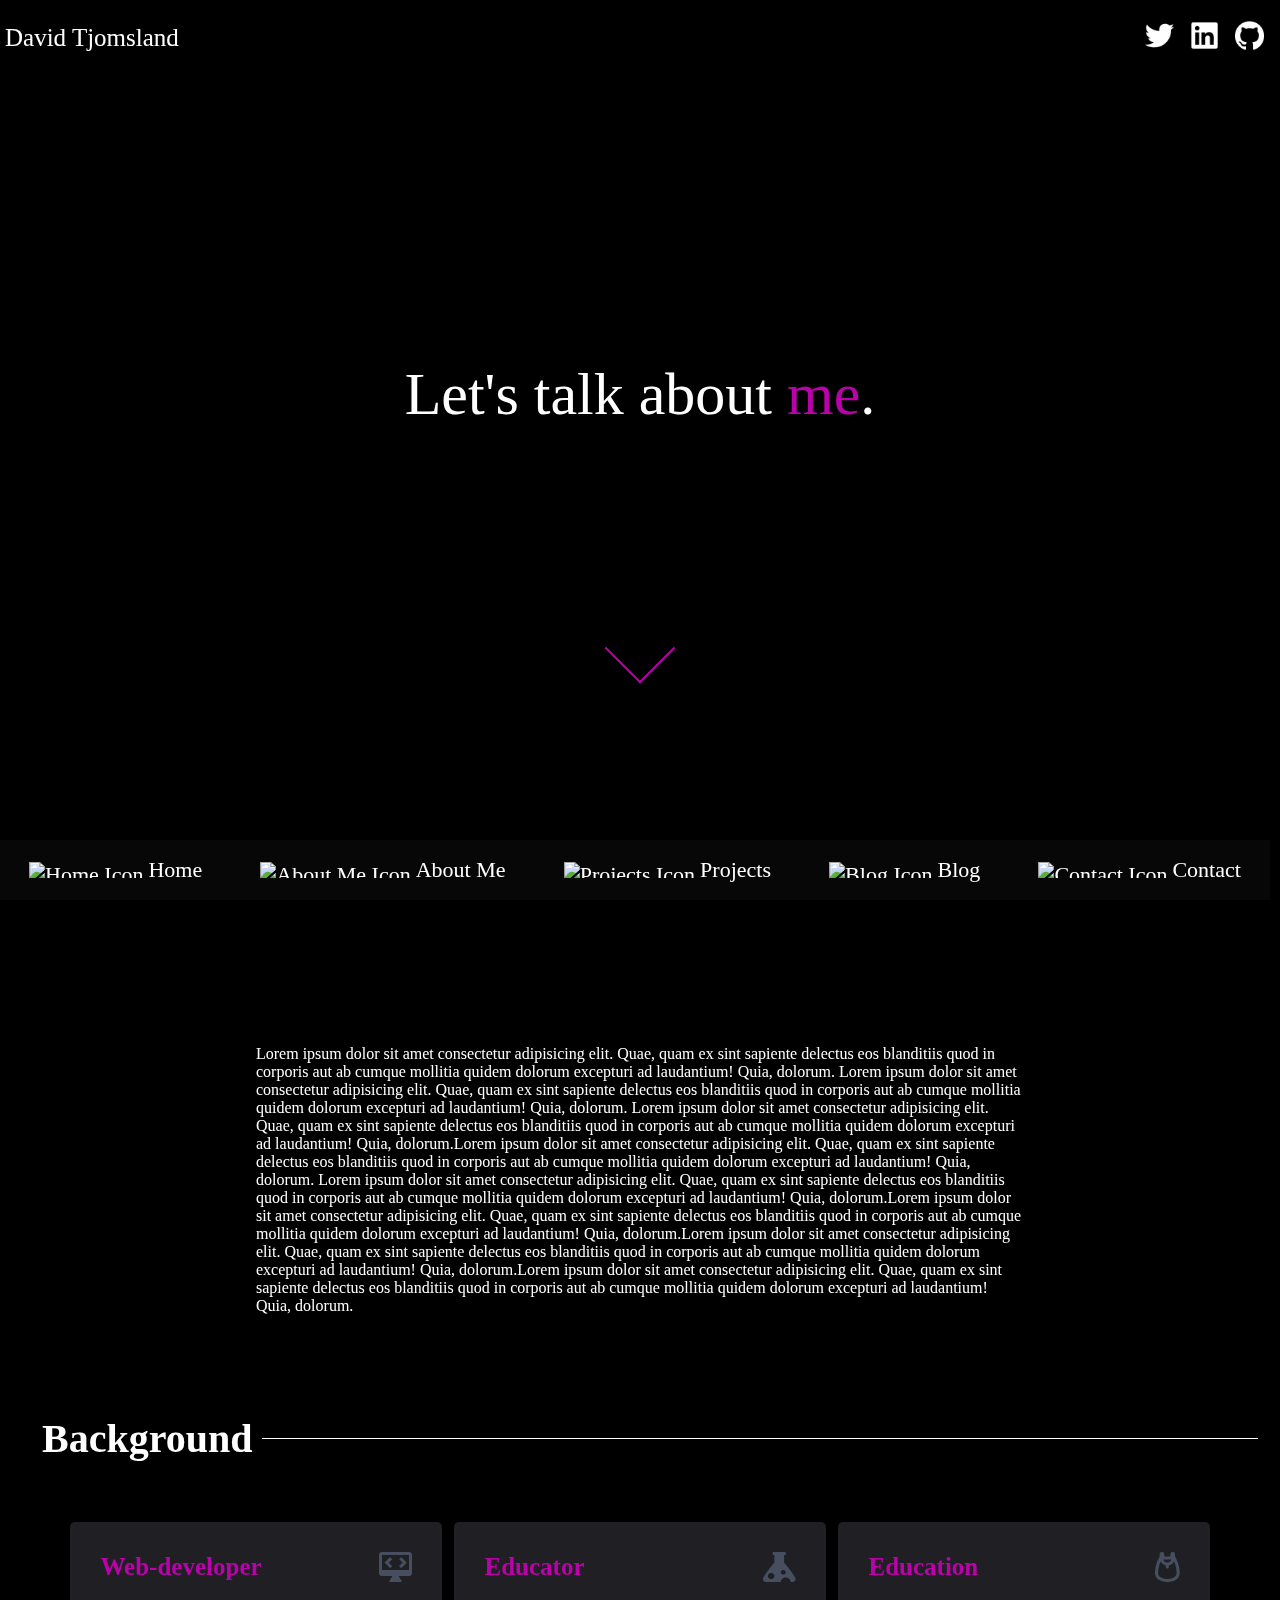
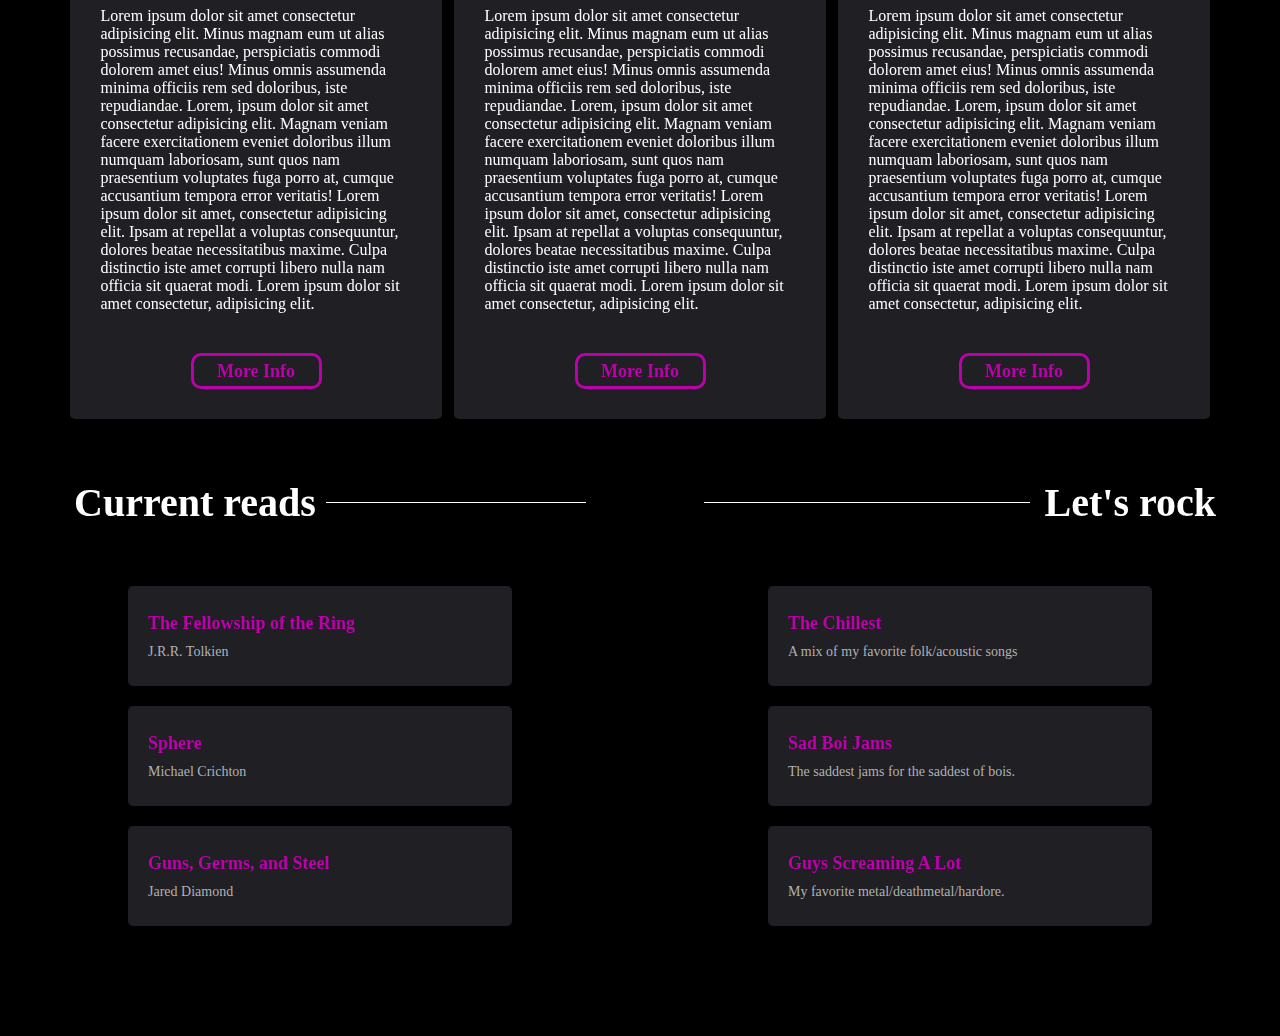
==== commit 7db174f0: "adjustments for safari" ====
--- a/aboutme.html
+++ b/aboutme.html
@@ -13,41 +13,41 @@
 <body>
     <header class="contentheader">
         <div class="name">
-            <img class="logo" src="images/logosmall.png" alt="" />
+            <img class="logo" src="images/logosmall.svg" alt="" />
             <p>David Tjomsland</p>
             </div>  
         <ul class="social">
             <li>
-                <a href=""><img class="icon" src="images/twittericon.png" alt="" /></a>
-            </li>
-            <li>
-                <a href=""><img class="icon" src="images/linkedinicon.png" alt="" /></a>
-            </li>
-            <li>
-                <a href=""><img class="icon" src="images/githubicon.png" alt="" /></a>
+                <a href="https://twitter.com/dtjomslandjr" target="_blank"><img class="icon" src="images/twittericon.png" alt="Twitter Icon" /></a>
+            </li>
+            <li>
+                <a href="https://www.linkedin.com/in/david-tjomsland-b60603140/" target="_blank"><img class="icon" src="images/linkedinicon.png" alt="Linkedin Icon" /></a>
+            </li>
+            <li>
+                <a href="https://github.com/DTjomsland" target="_blank"><img class="icon" src="images/githubicon.png" alt="GitHub Icon" /></a>
             </li>
         </ul>
     </header>
     <nav>
         <ul>
             <li>
-                <a href="index.html"><img class="navicon" src="images/homelogo.svg" alt="" /><span
+                <a href="index.html"><img class="navicon" src="images/homelogo.svg" alt="Home Icon" /><span
                         class="displaynone">Home</span></a>
             </li>
             <li>
-                <a href="aboutme.html"><img class="navicon" src="images/abou logo.svg" alt="" /><span
+                <a href="aboutme.html"><img class="navicon" src="images/abou logo.svg" alt="About Me Icon" /><span
                         class="displaynone">About Me</span></a>
             </li>
             <li>
-                <a href="projects.html"><img class="navicon" src="images/portfoliologo.svg" alt="" /><span
+                <a href="projects.html"><img class="navicon" src="images/portfoliologo.svg" alt="Projects Icon" /><span
                         class="displaynone">Projects</span></a>
             </li>
             <li>
-                <a href="blog.html"><img class="navicon" src="images/bloglogo.svg" alt="" /><span
+                <a href="blog.html"><img class="navicon" src="images/bloglogo.svg" alt="Blog Icon" /><span
                         class="displaynone">Blog</span></a>
             </li>
             <li>
-                <a href=""><img class="navicon" src="images/contactlogo.svg" alt="" /><span
+                <a href="contact.html"><img class="navicon" src="images/contactlogo.svg" alt="Contact Icon" /><span
                         class="displaynone">Contact</span></a>
             </li>
         </ul>
@@ -163,7 +163,7 @@
         <section class="funfacts">
             <aside class="spotify">
                 <h2 class="line2">Let's rock</h2>
-                <a href="">
+                <a href="https://open.spotify.com/playlist/1j6omOMIwplvOBucniDALh?si=65918ce48e794162" target="_blank">
                     <div class="smallcard">
                         <div>
                             <h4>The Chillest</h4>
@@ -174,7 +174,7 @@
                         </div>
                     </div>
                 </a>
-                <a href="">
+                <a href="https://open.spotify.com/playlist/1HFEXYeLUY7ObOi3KV4UIz?si=c120345eb7f141a6" target="_blank">
                     <div class="smallcard">
                         <div>
                             <h4>Sad Boi Jams</h4>
@@ -185,7 +185,7 @@
                         </div>
                     </div>
                 </a>
-                <a href="">
+                <a href="https://open.spotify.com/playlist/1H3Q2m35OECa3iCHWBbIjO?si=f280485173e04339" target="_blank">
                     <div class="smallcard">
                         <div>
                             <h4>Guys Screaming A Lot</h4>
--- a/styles/styles.css
+++ b/styles/styles.css
@@ -47,6 +47,9 @@
       color: white;
       font-size: 25px;
       font-family: quickLight; }
+    @media only screen and (max-width: 600px) {
+      header .name p {
+        font-size: 16px; } }
   header ul {
     display: flex;
     align-items: center; }
@@ -112,12 +115,12 @@
   flex-direction: column;
   align-items: center;
   align-content: center;
-  height: 100vh; }
+  height: 100%; }
   .landing h1 {
     font-family: quickLight;
     color: white;
     font-size: 60px;
-    margin-top: 90px;
+    margin-top: 300px;
     text-align: center; }
     .landing h1 span {
       color: #BA01AA; }
@@ -165,9 +168,15 @@
     background-color: #BA01AA;
     transform: translateY(-6px); }
   @media only screen and (max-width: 600px) {
+    .landing h1 {
+      font-size: 35px;
+      margin-top: 150px; }
     .landing p {
       font-size: 20px;
-      text-align: center; } }
+      text-align: center;
+      margin-top: 70px; }
+    .landing .button {
+      margin-top: 70px; } }
 
 .aboutme {
   margin-top: 100vh;
@@ -439,7 +448,9 @@
     transform: rotate(45deg) translate(10px, 10px); } }
 @media only screen and (max-width: 600px) {
   .hero {
-    margin-top: 30vh; } }
+    margin-top: 30vh; }
+    .hero .arrow {
+      margin-top: 10vh; } }
 .projects {
   margin-top: 100vh;
   background-color: black;
@@ -551,7 +562,9 @@
       flex-direction: column;
       width: 100%; }
     .blog article img {
-      border-radius: 5px; }
+      border-radius: 5px;
+      width: 100%;
+      height: auto; }
     .blog article h2 {
       color: #BA01AA;
       font-size: 25px;
@@ -622,7 +635,9 @@
       margin-bottom: 30px; }
     .blogbody article img {
       margin-bottom: 40px;
-      border-radius: 5px; }
+      border-radius: 5px;
+      width: 100%;
+      height: auto; }
     .blogbody article p {
       color: white;
       font-family: quickLight;
@@ -673,7 +688,7 @@
   justify-content: center;
   align-items: center;
   animation-name: container1;
-  animation-duration: 463S;
+  animation-duration: 384S;
   animation-iteration-count: infinite;
   animation-direction: alternate; }
 
@@ -682,7 +697,7 @@
   justify-content: center;
   align-items: center;
   animation-name: container2;
-  animation-duration: 569s;
+  animation-duration: 461s;
   animation-iteration-count: infinite;
   animation-direction: alternate; }
 
@@ -691,7 +706,7 @@
   justify-content: center;
   align-items: center;
   animation-name: container3;
-  animation-duration: 263s;
+  animation-duration: 239s;
   animation-iteration-count: infinite;
   animation-direction: alternate; }
 
@@ -700,7 +715,7 @@
   justify-content: center;
   align-items: center;
   animation-name: container4;
-  animation-duration: 695s;
+  animation-duration: 700s;
   animation-iteration-count: infinite;
   animation-direction: alternate; }
 
@@ -709,65 +724,65 @@
   justify-content: center;
   align-items: center;
   animation-name: container5;
-  animation-duration: 113s;
+  animation-duration: 184s;
   animation-iteration-count: infinite;
   animation-direction: alternate; }
 
 @keyframes container1 {
   0% {
-    transform: translate(-30vw, 10vh) rotate(148deg); }
+    transform: translate(-30vw, 10vh) rotate(15deg); }
   20% {
-    transform: translate(20vw, 40vh) rotate(215deg); }
+    transform: translate(20vw, 40vh) rotate(284deg); }
   45% {
-    transform: translate(-20vw, 20vh) rotate(518deg); }
+    transform: translate(-20vw, 20vh) rotate(458deg); }
   70% {
-    transform: translate(-40vw, 40vh) rotate(42deg); }
+    transform: translate(-40vw, 40vh) rotate(173deg); }
   100% {
-    transform: translate(30vw, 10vh) rotate(378deg); } }
+    transform: translate(30vw, 10vh) rotate(249deg); } }
 @keyframes container2 {
   0% {
-    transform: translate(35vw, 25vh) rotate(378deg); }
+    transform: translate(35vw, 25vh) rotate(249deg); }
   25% {
-    transform: translate(20vw, 10vh) rotate(42deg); }
+    transform: translate(20vw, 10vh) rotate(173deg); }
   50% {
-    transform: translate(10vw, 35vh) rotate(518deg); }
+    transform: translate(10vw, 35vh) rotate(458deg); }
   75% {
-    transform: translate(-10vw, 50vh) rotate(215deg); }
+    transform: translate(-10vw, 50vh) rotate(284deg); }
   100% {
-    transform: translate(20vw, 20vh) rotate(148deg); } }
+    transform: translate(20vw, 20vh) rotate(15deg); } }
 @keyframes container3 {
   0% {
-    transform: translate(40vw, 70vh) rotate(518deg); }
+    transform: translate(40vw, 70vh) rotate(458deg); }
   30% {
-    transform: translate(50vw, 60vh) rotate(518deg); }
+    transform: translate(50vw, 60vh) rotate(458deg); }
   55% {
-    transform: translate(20vw, 80vh) rotate(42deg); }
+    transform: translate(20vw, 80vh) rotate(173deg); }
   80% {
-    transform: translate(30vw, 65vh) rotate(215deg); }
+    transform: translate(30vw, 65vh) rotate(284deg); }
   100% {
-    transform: translate(10vw, 50vh) rotate(378deg); } }
+    transform: translate(10vw, 50vh) rotate(249deg); } }
 @keyframes container4 {
   0% {
-    transform: translate(-40vw, 90vh) rotate(215deg); }
+    transform: translate(-40vw, 90vh) rotate(284deg); }
   25% {
-    transform: translate(-30vw, 60vh) rotate(42deg); }
+    transform: translate(-30vw, 60vh) rotate(173deg); }
   50% {
-    transform: translate(-20vw, 40vh) rotate(42deg); }
+    transform: translate(-20vw, 40vh) rotate(173deg); }
   75% {
-    transform: translate(-25vw, 30vh) rotate(148deg); }
+    transform: translate(-25vw, 30vh) rotate(15deg); }
   100% {
-    transform: translate(-10vw, 90vh) rotate(518deg); } }
+    transform: translate(-10vw, 90vh) rotate(458deg); } }
 @keyframes container5 {
   0% {
-    transform: translate(-20vw, 40vh) rotate(42deg); }
+    transform: translate(-20vw, 40vh) rotate(173deg); }
   25% {
-    transform: translate(-40vw, 50vh) rotate(148deg); }
+    transform: translate(-40vw, 50vh) rotate(15deg); }
   50% {
-    transform: translate(-10vw, 80vh) rotate(215deg); }
+    transform: translate(-10vw, 80vh) rotate(284deg); }
   75% {
-    transform: translate(-30vw, 60vh) rotate(518deg); }
+    transform: translate(-30vw, 60vh) rotate(458deg); }
   100% {
-    transform: translate(-10vw, 10vh) rotate(42deg); } }
+    transform: translate(-10vw, 10vh) rotate(173deg); } }
 @keyframes line1 {
   0% {
     transform: translateX(22.5vw); }
@@ -815,7 +830,7 @@
   border-radius: 40px;
   background-color: #878788;
   animation-name: line1;
-  animation-duration: 13s;
+  animation-duration: 15s;
   animation-iteration-count: infinite;
   animation-direction: alternate; }
 
@@ -837,7 +852,7 @@
   border-radius: 40px;
   background-color: #878788;
   animation-name: line1;
-  animation-duration: 20s;
+  animation-duration: 13s;
   animation-iteration-count: infinite;
   animation-direction: alternate; }
 
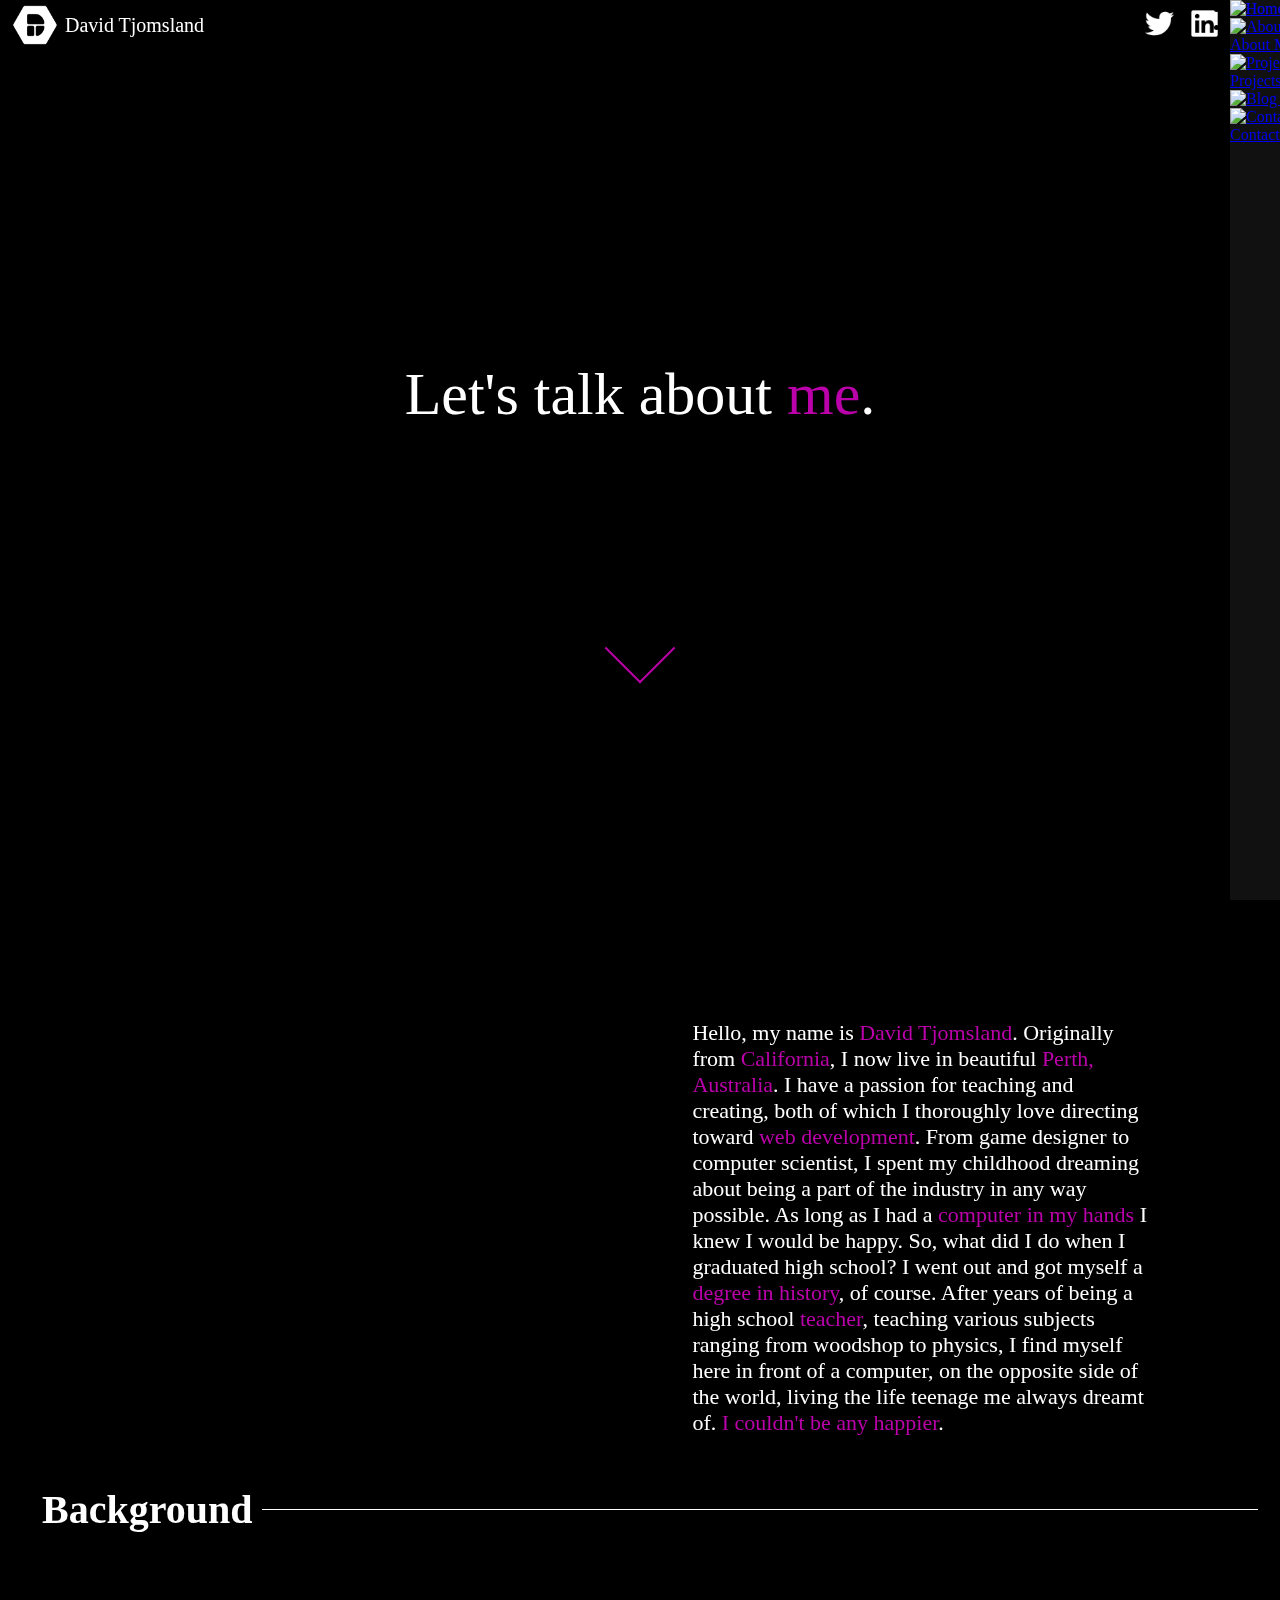
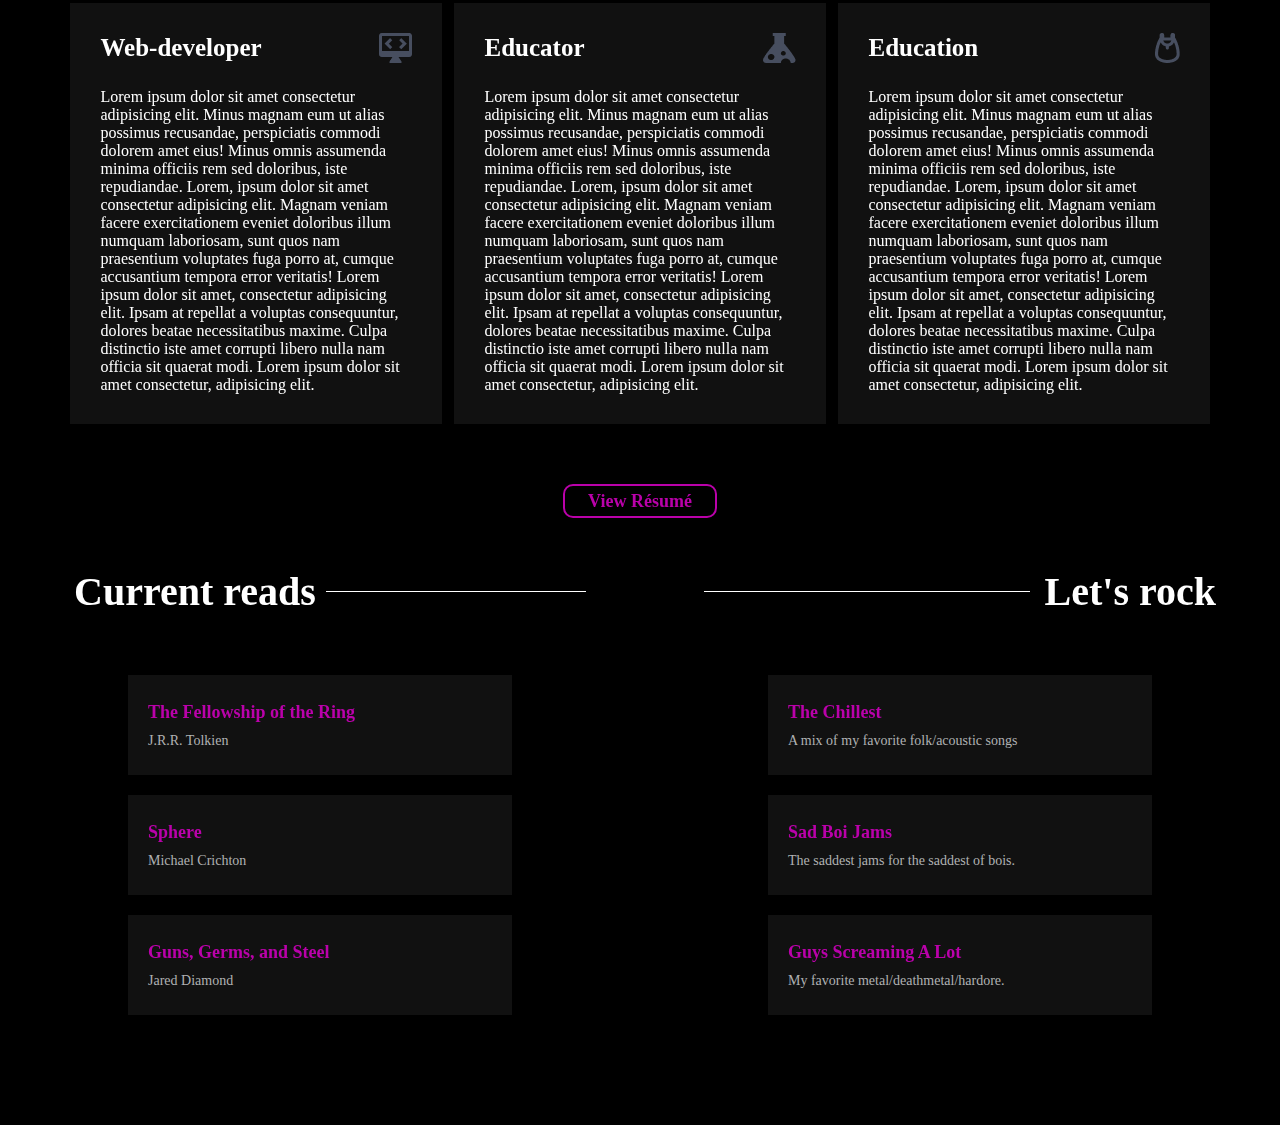
==== commit 97743027: "Nav rework" ====
--- a/aboutme.html
+++ b/aboutme.html
@@ -13,21 +13,23 @@
 <body>
     <header class="contentheader">
         <div class="name">
-            <img class="logo" src="images/logosmall.svg" alt="" />
-            <p>David Tjomsland</p>
+            <img class="logo" src="images/logosmall.png" alt="" />
+            <p>David Tjomsland </p>
             </div>  
-        <ul class="social">
-            <li>
-                <a href="https://twitter.com/dtjomslandjr" target="_blank"><img class="icon" src="images/twittericon.png" alt="Twitter Icon" /></a>
-            </li>
-            <li>
-                <a href="https://www.linkedin.com/in/david-tjomsland-b60603140/" target="_blank"><img class="icon" src="images/linkedinicon.png" alt="Linkedin Icon" /></a>
-            </li>
-            <li>
-                <a href="https://github.com/DTjomsland" target="_blank"><img class="icon" src="images/githubicon.png" alt="GitHub Icon" /></a>
-            </li>
-        </ul>
+            <ul class="social">
+                <li>
+                    <a href="https://twitter.com/dtjomslandjr" target="_blank"><img class="icon" src="images/twittericon.png" alt="Twitter Icon" /></a>
+                </li>
+                <li>
+                    <a href="https://www.linkedin.com/in/david-tjomsland-b60603140/" target="_blank"><img class="icon" src="images/linkedinicon.png" alt="Linkedin Icon" /></a>
+                </li>
+                <li>
+                    <a href="https://github.com/DTjomsland" target="_blank"><img class="icon" src="images/githubicon.png" alt="GitHub Icon" /></a>
+                </li>
+            </ul>
+           
     </header>
+    <div class="sidebar">
     <nav>
         <ul>
             <li>
@@ -52,43 +54,25 @@
             </li>
         </ul>
     </nav>
-    <main>
+    <a class= "hovericon">
+        <div class="bar topbar"></div>
+        <div class="bar middlebar"></div>
+        <div class="bar bottombar"></div>
+    </a>
+</div>
         <section class="hero">
             <h1>Let's talk about <span>me</span>.</h1>
             <a data-scroll href="#aboutme">
                 <div class="arrow"></div>
               </a>
             </div>
+           
         </section>
         <section class="aboutme" id="aboutme">
             <article>
                 <img class="aboutimg" src="images/monkey.jpg" alt="" />
                 <p>
-                    Lorem ipsum dolor sit amet consectetur adipisicing elit. Quae, quam
-                    ex sint sapiente delectus eos blanditiis quod in corporis aut ab
-                    cumque mollitia quidem dolorum excepturi ad laudantium! Quia,
-                    dolorum. Lorem ipsum dolor sit amet consectetur adipisicing elit.
-                    Quae, quam ex sint sapiente delectus eos blanditiis quod in corporis
-                    aut ab cumque mollitia quidem dolorum excepturi ad laudantium! Quia,
-                    dolorum. Lorem ipsum dolor sit amet consectetur adipisicing elit.
-                    Quae, quam ex sint sapiente delectus eos blanditiis quod in corporis
-                    aut ab cumque mollitia quidem dolorum excepturi ad laudantium! Quia,
-                    dolorum.Lorem ipsum dolor sit amet consectetur adipisicing elit.
-                    Quae, quam ex sint sapiente delectus eos blanditiis quod in corporis
-                    aut ab cumque mollitia quidem dolorum excepturi ad laudantium! Quia,
-                    dolorum. Lorem ipsum dolor sit amet consectetur adipisicing elit.
-                    Quae, quam ex sint sapiente delectus eos blanditiis quod in corporis
-                    aut ab cumque mollitia quidem dolorum excepturi ad laudantium! Quia,
-                    dolorum.Lorem ipsum dolor sit amet consectetur adipisicing elit.
-                    Quae, quam ex sint sapiente delectus eos blanditiis quod in corporis
-                    aut ab cumque mollitia quidem dolorum excepturi ad laudantium! Quia,
-                    dolorum.Lorem ipsum dolor sit amet consectetur adipisicing elit.
-                    Quae, quam ex sint sapiente delectus eos blanditiis quod in corporis
-                    aut ab cumque mollitia quidem dolorum excepturi ad laudantium! Quia,
-                    dolorum.Lorem ipsum dolor sit amet consectetur adipisicing elit.
-                    Quae, quam ex sint sapiente delectus eos blanditiis quod in corporis
-                    aut ab cumque mollitia quidem dolorum excepturi ad laudantium! Quia,
-                    dolorum.
+                    Hello, my name is <span>David Tjomsland</span>.  Originally from <span>California</span>,  I now live in beautiful <span>Perth, Australia</span>. I have a passion for teaching and creating, both of which I thoroughly love directing toward <span>web development</span>.  From game designer to computer scientist, I spent my childhood dreaming about being a part of the industry in any way possible. As long as I had a <span>computer in my hands</span> I knew I would be happy. So, what did I do when I graduated high school? I went out and got myself a <span>degree in history</span>, of course.  After years of being a high school <span>teacher</span>, teaching various subjects ranging from woodshop to physics, I find myself here in front of a computer, on the opposite side of the world, living the life teenage me always dreamt of. <span>I couldn't be any happier</span>.
                 </p>
             </article>
         </section>
@@ -114,7 +98,6 @@
                         corrupti libero nulla nam officia sit quaerat modi. Lorem ipsum
                         dolor sit amet consectetur, adipisicing elit.
                     </p>
-                    <a class="button" href="aboutme.html">More Info</a>
                 </article>
                 <article class="educator card">
                     <div class="cardtitle">
@@ -135,7 +118,6 @@
                         corrupti libero nulla nam officia sit quaerat modi. Lorem ipsum
                         dolor sit amet consectetur, adipisicing elit.
                     </p>
-                        <a class="button" href="aboutme.html">More Info</a>
                 </article>
                 <article class="education card">
                     <div class="cardtitle">
@@ -156,9 +138,9 @@
                         corrupti libero nulla nam officia sit quaerat modi. Lorem ipsum
                         dolor sit amet consectetur, adipisicing elit.
                     </p>
-                        <a class="button" href="../blog.html">More Info</a>
                 </article>
             </div>
+            <a class="button" href="attachments/David_Tjomsland_Resume.pdf" target="_blank">View Résumé </a>
         </section>
         <section class="funfacts">
             <aside class="spotify">
--- a/styles/styles.css
+++ b/styles/styles.css
@@ -31,7 +31,7 @@
 header {
   display: flex;
   justify-content: space-between;
-  height: 75px;
+  height: 50px;
   padding: 0 5px;
   align-items: center;
   position: fixed;
@@ -42,10 +42,10 @@
     display: flex;
     align-items: center; }
     header .name .logo {
-      height: 75px; }
+      height: 60px; }
     header .name p {
       color: white;
-      font-size: 25px;
+      font-size: 20px;
       font-family: quickLight; }
     @media only screen and (max-width: 600px) {
       header .name p {
@@ -62,65 +62,92 @@
     header ul li:hover {
       transform: translateY(7px) scale(1.2); }
 
-nav {
-  display: flex;
-  width: 100%;
-  justify-content: center;
+.sidebar {
+  display: flex;
+  top: 0;
+  width: 200px;
+  height: 100vh;
   position: fixed;
-  bottom: 0;
-  height: 60px;
-  z-index: 100; }
-  nav ul {
-    display: flex;
+  right: -150px;
+  transition: 0.3s ease;
+  z-index: 1000; }
+  .sidebar nav {
+    width: 130px;
+    height: 100%;
+    position: relative;
+    border-right: solid black 2px;
+    flex-direction: column;
+    justify-content: center;
+    background-color: #111111;
+    margin-right: 10px; }
+  .sidebar .social {
+    display: flex;
+    justify-content: space-around; }
+    .sidebar .social li {
+      list-style: none; }
+      .sidebar .social li img {
+        width: 30px; }
+    .sidebar .social a:hover {
+      filter: brightness(0) saturate(100%) invert(15%) sepia(97%) saturate(3724%) hue-rotate(295deg) brightness(90%) contrast(114%); }
+  .sidebar .mainnav {
+    display: flex;
+    flex-direction: column;
     justify-content: space-around;
     width: 100%;
-    background-color: #070707f7;
+    height: 70%;
     align-content: center;
     align-items: center;
     margin-right: 10px; }
-    nav ul li {
+    .sidebar .mainnav li {
       list-style: none;
       transition: all 0.1s ease 0s; }
-      nav ul li a {
+      .sidebar .mainnav li a {
         display: flex;
         align-content: center;
         align-items: center;
         text-decoration: none;
         color: white;
         font-family: quickLight;
-        font-size: 22px; }
-        nav ul li a img {
+        font-size: 18px; }
+        .sidebar .mainnav li a img {
           height: 16px;
           margin-right: 5px; }
-        nav ul li a .active {
+        .sidebar .mainnav li a .active {
           filter: brightness(0) saturate(100%) invert(5%) sepia(3%) saturate(5674%) hue-rotate(201deg) brightness(95%) contrast(82%); }
-      nav ul li a:hover {
+      .sidebar .mainnav li a:hover {
         filter: brightness(0) saturate(100%) invert(15%) sepia(97%) saturate(3724%) hue-rotate(295deg) brightness(90%) contrast(114%); }
-
-.hidden {
-  visibility: hidden; }
-
-@media only screen and (max-width: 600px) {
-  header {
-    background-color: rgba(0, 0, 0, 0.925); } }
-@media only screen and (max-width: 800px) {
-  .displaynone {
+  .sidebar .hovericon {
+    border-radius: 5px;
+    width: 50px;
+    height: 50px;
+    display: flex;
+    flex-direction: column;
+    align-items: center;
+    justify-content: center;
+    margin-right: 10px; }
+    .sidebar .hovericon .bar {
+      display: block;
+      margin: 4px 0;
+      width: 30px;
+      height: 3px;
+      background-color: white; }
+
+.sidebar:hover {
+  transform: translateX(-80px); }
+  .sidebar:hover .hovericon {
     display: none; }
 
-  .navicon {
-    height: 25px; } }
 .landing {
   z-index: 100;
   display: flex;
   flex-direction: column;
   align-items: center;
   align-content: center;
-  height: 100%; }
+  height: 100vh; }
   .landing h1 {
     font-family: quickLight;
     color: white;
     font-size: 60px;
-    margin-top: 300px;
     text-align: center; }
     .landing h1 span {
       color: #BA01AA; }
@@ -148,11 +175,12 @@
     align-self: center;
     color: #BA01AA;
     font-weight: bolder;
-    font-size: 25px;
+    font-size: 20px;
     background-color: transparent;
     border-radius: 10px;
     border-style: solid;
     border-color: #BA01AA;
+    border-width: 2px;
     width: 150px;
     height: 35px;
     margin-top: 100px;
@@ -164,13 +192,12 @@
     text-decoration: none; }
   .landing .button:hover, .landing button:active {
     outline: 0;
-    color: #1f1f24;
+    color: black;
     background-color: #BA01AA;
     transform: translateY(-6px); }
   @media only screen and (max-width: 600px) {
     .landing h1 {
-      font-size: 35px;
-      margin-top: 150px; }
+      font-size: 35px; }
     .landing p {
       font-size: 20px;
       text-align: center;
@@ -179,38 +206,42 @@
       margin-top: 70px; } }
 
 .aboutme {
+  display: flex;
+  flex-direction: column;
+  align-items: center;
   margin-top: 100vh;
-  background-color: black; }
+  background-color: black;
+  width: 100%; }
   .aboutme article {
     display: flex;
     flex-direction: column;
     align-items: center;
-    flex-wrap: wrap;
-    padding-top: 100px; }
+    justify-content: space-around;
+    padding-top: 100px;
+    width: 90%; }
     .aboutme article .aboutimg {
-      width: 400px;
+      width: 350px;
       border-radius: 50%; }
+    .aboutme article p {
+      display: block;
+      margin-top: 20px;
+      font-family: quickLight;
+      font-size: 18px;
+      color: white; }
+      .aboutme article p span {
+        color: #BA01AA; }
+    @media only screen and (min-width: 1200px) {
+      .aboutme article .aboutimg {
+        width: 440px; } }
     .aboutme article h1 {
-      margin-top: 100px;
-      font-family: quickLight;
-      font-size: 60px;
-      color: white;
-      text-align: center;
-      font-weight: lighter; }
-      .aboutme article h1 span {
-        color: #BA01AA; }
+      margin-top: 50px; }
+
+@media only screen and (min-width: 1200px) {
+  .aboutme article {
+    flex-direction: row; }
     .aboutme article p {
-      margin-top: 20px;
-      font-family: quickLight;
-      font-size: 16px;
-      color: white;
-      padding: 25px 25px 50px 25px; }
-    @media only screen and (min-width: 1200px) {
-      .aboutme article h1 {
-        margin-top: 50px; }
-      .aboutme article p {
-        width: 60%; } }
-
+      font-size: 22px;
+      width: 40%; } }
 .experience {
   background-color: black;
   width: 100%;
@@ -231,57 +262,57 @@
 .card {
   display: flex;
   flex-direction: column;
-  background-color: #1f1f24;
+  background-color: #111;
   width: 85%;
-  border-radius: 5px;
   font-family: quickLight;
   padding: 30px;
-  margin: 10px auto; }
+  margin: 20px auto;
+  max-width: 450px; }
   .card .cardtitle {
     display: flex;
     align-items: center;
     justify-content: space-between; }
     .card .cardtitle h3 {
       font-size: 25px;
-      color: #BA01AA; }
+      color: white; }
   .card p {
     margin-top: 25px;
     font-size: 16px;
     color: white; }
-  .card form {
-    display: flex;
-    justify-content: center; }
-  .card .button {
-    display: flex;
-    font-family: quickLight;
-    align-items: center;
-    justify-content: center;
-    align-self: center;
-    color: #BA01AA;
-    font-weight: bolder;
-    font-size: 18px;
-    background-color: transparent;
-    border-radius: 10px;
-    border-style: solid;
-    border-color: #BA01AA;
-    width: 125px;
-    height: 30px;
-    margin-top: 40px;
-    transition: all 0.3s ease 0s;
-    cursor: pointer;
-    z-index: 3;
-    -webkit-backface-visibility: hidden;
-    text-align: center;
-    text-decoration: none; }
-  .card .button:hover, .card button:active {
-    outline: 0;
-    color: #1f1f24;
-    background-color: #BA01AA;
-    transform: translateY(-6px); }
+
+.button {
+  display: flex;
+  font-family: quickLight;
+  align-items: center;
+  justify-content: center;
+  align-self: center;
+  color: #BA01AA;
+  font-weight: bolder;
+  font-size: 18px;
+  background-color: transparent;
+  border-radius: 10px;
+  border-style: solid;
+  border-color: #BA01AA;
+  border-width: 2px;
+  width: 150px;
+  height: 30px;
+  margin-top: 40px;
+  transition: all 0.3s ease 0s;
+  cursor: pointer;
+  z-index: 3;
+  -webkit-backface-visibility: hidden;
+  text-align: center;
+  text-decoration: none; }
+
+.button:hover, button:active {
+  outline: 0;
+  color: black;
+  background-color: #BA01AA;
+  transform: translateY(-6px); }
 
 @media only screen and (min-width: 800px) {
   .card {
-    width: 55%; } }
+    width: 450px; } }
 @media only screen and (min-width: 1200px) {
   .background {
     flex-direction: row;
@@ -289,7 +320,8 @@
     width: 90%; }
 
   .card {
-    width: 27%; } }
+    width: 27%;
+    max-width: 450px; } }
 .funfacts {
   display: flex;
   flex-direction: column;
@@ -315,8 +347,7 @@
       justify-content: space-between;
       padding: 20px;
       margin: 10px 0;
-      background-color: #1f1f24;
-      border-radius: 5px;
+      background-color: #111;
       align-items: center;
       width: 100%;
       -webkit-transform: translate3D(0, 0, 0); }
@@ -485,7 +516,7 @@
     width: 100%;
     opacity: 0;
     transition: .3s ease;
-    background-color: #1f1f24;
+    background-color: #111111;
     border-radius: 10px; }
     .projects .overlay h3 {
       color: white;
@@ -514,6 +545,7 @@
       border-radius: 10px;
       border-style: solid;
       border-color: #BA01AA;
+      border-width: 2px;
       width: 150px;
       height: 30px;
       margin-top: 20px;
@@ -525,7 +557,7 @@
       text-decoration: none; }
     .projects .overlay .button:hover, .projects .overlay button:active {
       outline: 0;
-      color: #1f1f24;
+      color: black;
       background-color: #BA01AA;
       transform: translateY(-6px); }
   .projects .col:hover .overlay {
@@ -552,7 +584,8 @@
     margin: 0 auto; }
   .blog .col {
     margin: 25px 25px 20px 25px;
-    position: relative; }
+    position: relative;
+    -webkit-backface-visibility: hidden; }
   .blog article {
     margin-top: 40px;
     text-decoration: none;
@@ -564,7 +597,8 @@
     .blog article img {
       border-radius: 5px;
       width: 100%;
-      height: auto; }
+      height: auto;
+      transition: 0.1s ease; }
     .blog article h2 {
       color: #BA01AA;
       font-size: 25px;
@@ -655,6 +689,7 @@
       border-radius: 10px;
       border-style: solid;
       border-color: #BA01AA;
+      border-width: 2px;
       width: 150px;
       height: 30px;
       margin-top: 20px;
@@ -666,13 +701,152 @@
       text-decoration: none; }
     .blogbody article .button:hover, .blogbody article button:active {
       outline: 0;
-      color: #1f1f24;
+      color: #111;
       background-color: #BA01AA;
       transform: translateY(-6px); }
   @media only screen and (min-width: 800px) {
     .blogbody article {
       width: 40%; } }
 
+.contact {
+  margin-top: 100vh;
+  display: flex;
+  flex-direction: column;
+  align-items: center;
+  justify-content: center;
+  align-content: center;
+  width: 100%;
+  background-color: black;
+  height: 900px;
+  padding-bottom: 300px; }
+  .contact h3 {
+    font-family: quickLight;
+    color: white;
+    font-size: 35px;
+    color: white;
+    margin-bottom: 30px;
+    text-align: center; }
+  .contact aside {
+    display: flex;
+    flex-direction: column;
+    justify-content: center;
+    align-items: center;
+    width: 100%;
+    margin-top: 200px; }
+  .contact .contactinfo {
+    display: flex;
+    flex-direction: column;
+    justify-content: center;
+    align-items: center;
+    width: 90%;
+    background-color: #111;
+    padding-top: 30px;
+    border-radius: 5px;
+    margin-bottom: 75px; }
+    .contact .contactinfo .contactitem {
+      display: flex;
+      align-items: center;
+      align-content: center;
+      justify-content: space-between;
+      flex-direction: row;
+      color: white;
+      text-decoration: none;
+      margin-bottom: 20px;
+      font-family: quickLight;
+      font-size: 20px;
+      width: 90%; }
+  .contact .contactform {
+    display: flex;
+    flex-direction: column;
+    align-items: center;
+    width: 90%; }
+    .contact .contactform #fname {
+      border-color: white;
+      background-color: black;
+      border-radius: 5px;
+      border-width: 3px;
+      border-style: solid;
+      width: 100%;
+      height: 30px;
+      margin-bottom: 10px; }
+    .contact .contactform #fname::placeholder {
+      font-family: quickLight;
+      color: white; }
+    .contact .contactform #lname {
+      border-color: white;
+      background-color: black;
+      border-style: solid;
+      border-radius: 5px;
+      border-width: 3px;
+      width: 100%;
+      height: 30px;
+      margin-bottom: 10px; }
+    .contact .contactform #lname::placeholder {
+      font-family: quickLight;
+      color: white; }
+    .contact .contactform #message {
+      border-color: white;
+      background-color: black;
+      border-radius: 5px;
+      border-width: 3px;
+      border-style: solid;
+      width: 100%; }
+    .contact .contactform #message::placeholder {
+      font-family: quickLight;
+      color: white;
+      font-size: 14px; }
+    .contact .contactform .submit {
+      display: flex;
+      font-family: quickLight;
+      align-items: center;
+      justify-content: center;
+      align-self: center;
+      color: #BA01AA;
+      font-weight: bolder;
+      font-size: 18px;
+      background-color: transparent;
+      border-radius: 10px;
+      border-style: solid;
+      border-color: #BA01AA;
+      border-width: 2px;
+      width: 150px;
+      height: 30px;
+      margin-top: 30px;
+      transition: all 0.3s ease 0s;
+      cursor: pointer;
+      z-index: 3;
+      -webkit-backface-visibility: hidden;
+      text-align: center;
+      text-decoration: none; }
+    .contact .contactform .submit:hover, .contact .contactform .submit:active {
+      outline: 0;
+      color: #111;
+      background-color: #BA01AA;
+      transform: translateY(-6px); }
+  @media only screen and (min-width: 500px) {
+    .contact .contactinfo {
+      width: 500px;
+      height: 275px;
+      margin-bottom: 75px;
+      margin-top: 0; }
+    .contact .contactform {
+      width: 500px;
+      height: 400px; } }
+
+@media only screen and (min-width: 1300px) {
+  .contact {
+    flex-direction: row;
+    padding-bottom: 0px; }
+    .contact aside {
+      margin-right: 100px;
+      margin-top: 0;
+      width: 400px;
+      margin-bottom: 20px;
+      margin-top: 0; }
+    .contact .contactinfo {
+      width: 100%;
+      margin-bottom: 0;
+      margin-top: 0; } }
 .banner {
   overflow: hidden;
   position: absolute;
@@ -688,7 +862,7 @@
   justify-content: center;
   align-items: center;
   animation-name: container1;
-  animation-duration: 384S;
+  animation-duration: 482S;
   animation-iteration-count: infinite;
   animation-direction: alternate; }
 
@@ -697,7 +871,7 @@
   justify-content: center;
   align-items: center;
   animation-name: container2;
-  animation-duration: 461s;
+  animation-duration: 588s;
   animation-iteration-count: infinite;
   animation-direction: alternate; }
 
@@ -706,7 +880,7 @@
   justify-content: center;
   align-items: center;
   animation-name: container3;
-  animation-duration: 239s;
+  animation-duration: 270s;
   animation-iteration-count: infinite;
   animation-direction: alternate; }
 
@@ -715,7 +889,7 @@
   justify-content: center;
   align-items: center;
   animation-name: container4;
-  animation-duration: 700s;
+  animation-duration: 678s;
   animation-iteration-count: infinite;
   animation-direction: alternate; }
 
@@ -724,65 +898,65 @@
   justify-content: center;
   align-items: center;
   animation-name: container5;
-  animation-duration: 184s;
+  animation-duration: 117s;
   animation-iteration-count: infinite;
   animation-direction: alternate; }
 
 @keyframes container1 {
   0% {
-    transform: translate(-30vw, 10vh) rotate(15deg); }
+    transform: translate(-30vw, 10vh) rotate(81deg); }
   20% {
-    transform: translate(20vw, 40vh) rotate(284deg); }
+    transform: translate(20vw, 40vh) rotate(463deg); }
   45% {
-    transform: translate(-20vw, 20vh) rotate(458deg); }
+    transform: translate(-20vw, 20vh) rotate(100deg); }
   70% {
-    transform: translate(-40vw, 40vh) rotate(173deg); }
+    transform: translate(-40vw, 40vh) rotate(458deg); }
   100% {
-    transform: translate(30vw, 10vh) rotate(249deg); } }
+    transform: translate(30vw, 10vh) rotate(264deg); } }
 @keyframes container2 {
   0% {
-    transform: translate(35vw, 25vh) rotate(249deg); }
+    transform: translate(35vw, 25vh) rotate(264deg); }
   25% {
-    transform: translate(20vw, 10vh) rotate(173deg); }
+    transform: translate(20vw, 10vh) rotate(458deg); }
   50% {
-    transform: translate(10vw, 35vh) rotate(458deg); }
+    transform: translate(10vw, 35vh) rotate(100deg); }
   75% {
-    transform: translate(-10vw, 50vh) rotate(284deg); }
+    transform: translate(-10vw, 50vh) rotate(463deg); }
   100% {
-    transform: translate(20vw, 20vh) rotate(15deg); } }
+    transform: translate(20vw, 20vh) rotate(81deg); } }
 @keyframes container3 {
   0% {
-    transform: translate(40vw, 70vh) rotate(458deg); }
+    transform: translate(40vw, 70vh) rotate(100deg); }
   30% {
-    transform: translate(50vw, 60vh) rotate(458deg); }
+    transform: translate(50vw, 60vh) rotate(100deg); }
   55% {
-    transform: translate(20vw, 80vh) rotate(173deg); }
+    transform: translate(20vw, 80vh) rotate(458deg); }
   80% {
-    transform: translate(30vw, 65vh) rotate(284deg); }
+    transform: translate(30vw, 65vh) rotate(463deg); }
   100% {
-    transform: translate(10vw, 50vh) rotate(249deg); } }
+    transform: translate(10vw, 50vh) rotate(264deg); } }
 @keyframes container4 {
   0% {
-    transform: translate(-40vw, 90vh) rotate(284deg); }
+    transform: translate(-40vw, 90vh) rotate(463deg); }
   25% {
-    transform: translate(-30vw, 60vh) rotate(173deg); }
+    transform: translate(-30vw, 60vh) rotate(458deg); }
   50% {
-    transform: translate(-20vw, 40vh) rotate(173deg); }
+    transform: translate(-20vw, 40vh) rotate(458deg); }
   75% {
-    transform: translate(-25vw, 30vh) rotate(15deg); }
+    transform: translate(-25vw, 30vh) rotate(81deg); }
   100% {
-    transform: translate(-10vw, 90vh) rotate(458deg); } }
+    transform: translate(-10vw, 90vh) rotate(100deg); } }
 @keyframes container5 {
   0% {
-    transform: translate(-20vw, 40vh) rotate(173deg); }
+    transform: translate(-20vw, 40vh) rotate(458deg); }
   25% {
-    transform: translate(-40vw, 50vh) rotate(15deg); }
+    transform: translate(-40vw, 50vh) rotate(81deg); }
   50% {
-    transform: translate(-10vw, 80vh) rotate(284deg); }
+    transform: translate(-10vw, 80vh) rotate(463deg); }
   75% {
-    transform: translate(-30vw, 60vh) rotate(458deg); }
+    transform: translate(-30vw, 60vh) rotate(100deg); }
   100% {
-    transform: translate(-10vw, 10vh) rotate(173deg); } }
+    transform: translate(-10vw, 10vh) rotate(458deg); } }
 @keyframes line1 {
   0% {
     transform: translateX(22.5vw); }
@@ -830,7 +1004,7 @@
   border-radius: 40px;
   background-color: #878788;
   animation-name: line1;
-  animation-duration: 15s;
+  animation-duration: 12s;
   animation-iteration-count: infinite;
   animation-direction: alternate; }
 
@@ -841,7 +1015,7 @@
   border-radius: 40px;
   background-color: #878788;
   animation-name: line1;
-  animation-duration: 14s;
+  animation-duration: 20s;
   animation-iteration-count: infinite;
   animation-direction: alternate-reverse; }
 
@@ -852,7 +1026,7 @@
   border-radius: 40px;
   background-color: #878788;
   animation-name: line1;
-  animation-duration: 13s;
+  animation-duration: 18s;
   animation-iteration-count: infinite;
   animation-direction: alternate; }
 
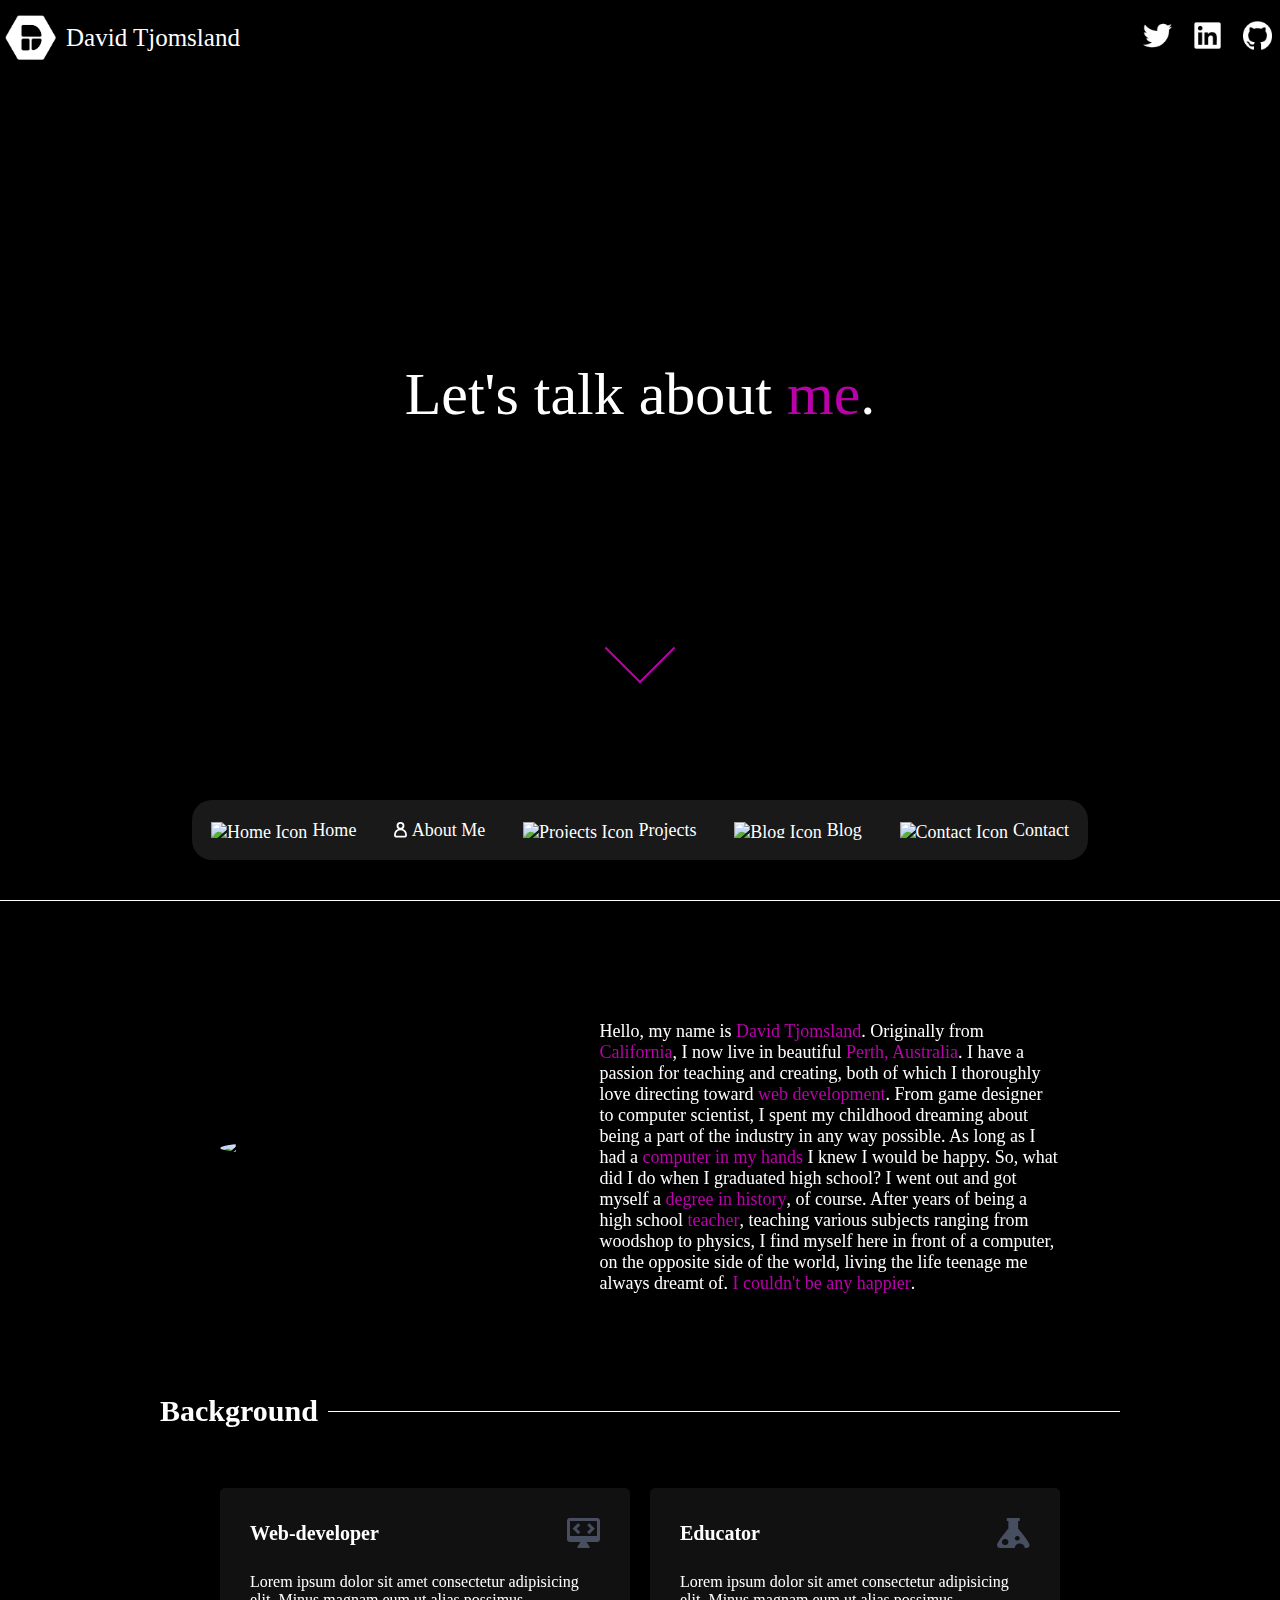
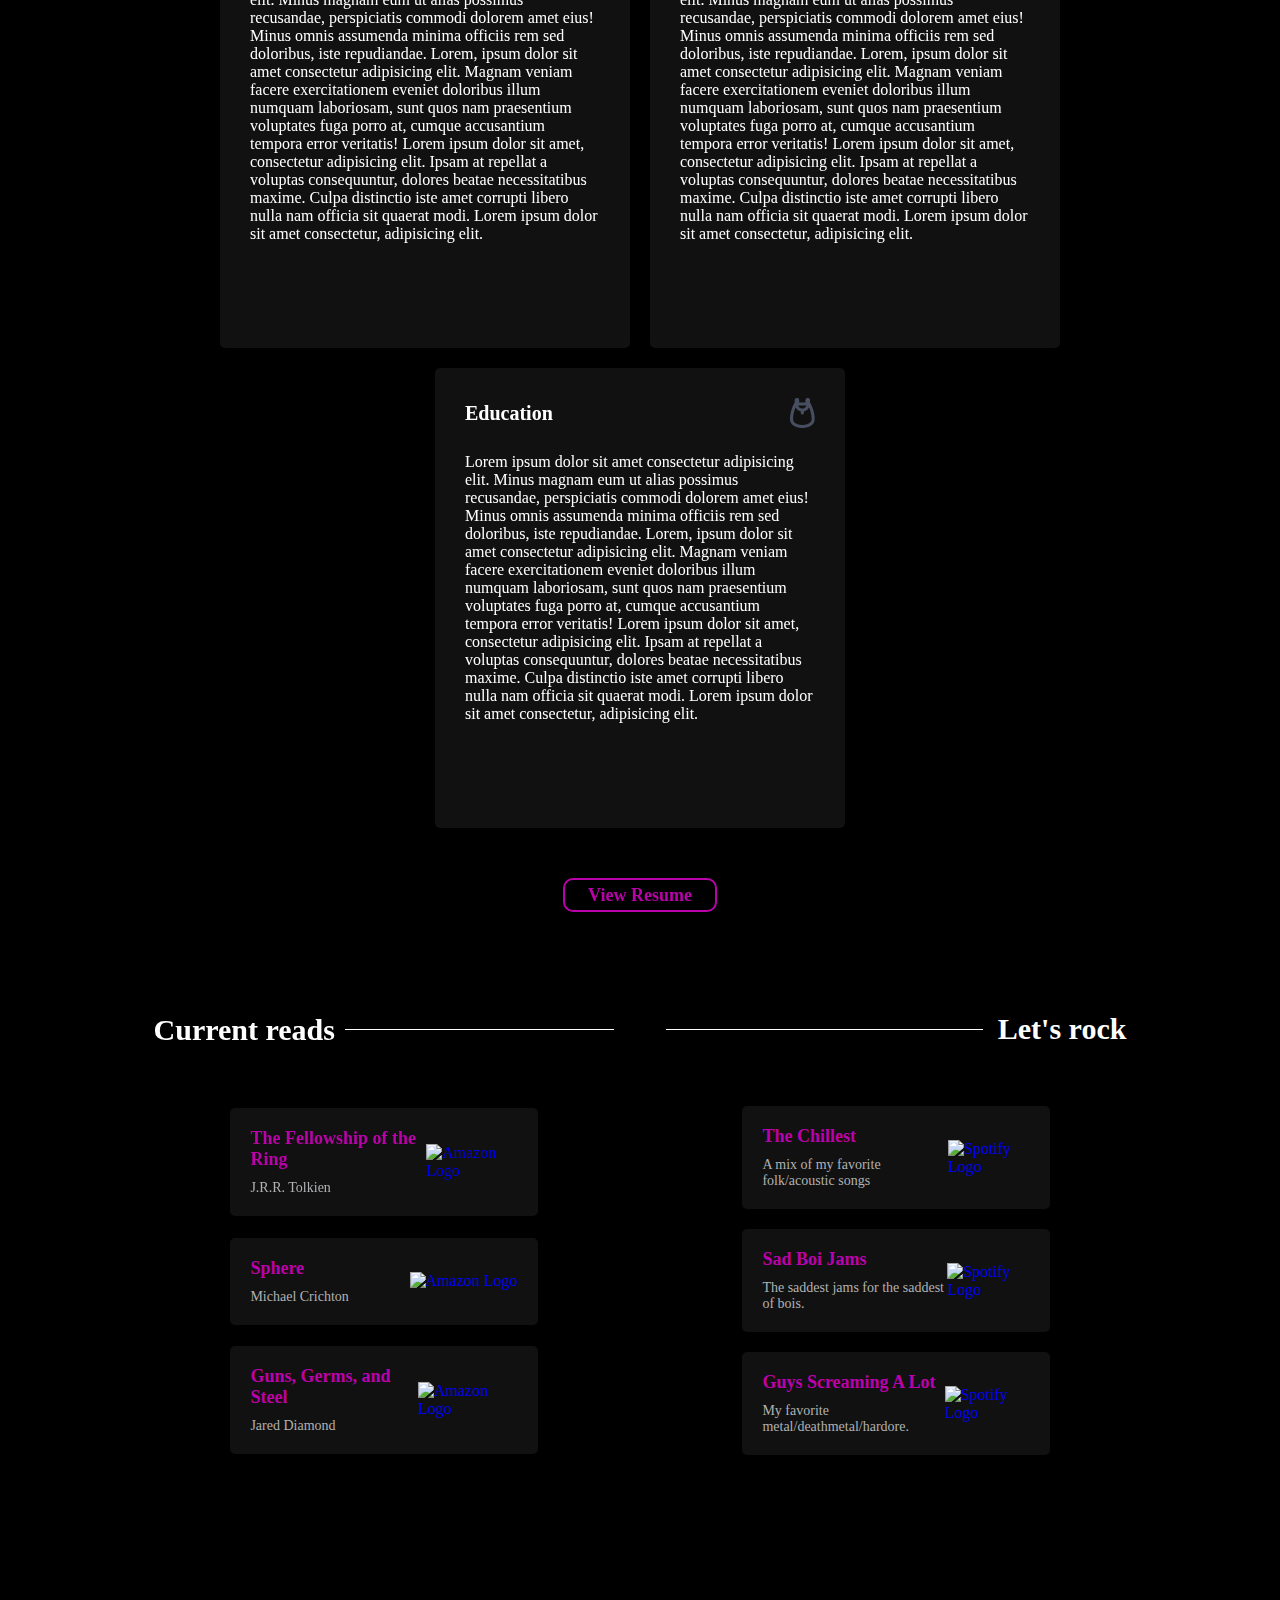
==== commit 2526b5db: "Symantic changes" ====
--- a/aboutme.html
+++ b/aboutme.html
@@ -11,25 +11,26 @@
 </head>
 
 <body>
-    <header class="contentheader">
+    <header>
         <div class="name">
-            <img class="logo" src="images/logosmall.png" alt="" />
-            <p>David Tjomsland </p>
-            </div>  
-            <ul class="social">
-                <li>
-                    <a href="https://twitter.com/dtjomslandjr" target="_blank"><img class="icon" src="images/twittericon.png" alt="Twitter Icon" /></a>
-                </li>
-                <li>
-                    <a href="https://www.linkedin.com/in/david-tjomsland-b60603140/" target="_blank"><img class="icon" src="images/linkedinicon.png" alt="Linkedin Icon" /></a>
-                </li>
-                <li>
-                    <a href="https://github.com/DTjomsland" target="_blank"><img class="icon" src="images/githubicon.png" alt="GitHub Icon" /></a>
-                </li>
-            </ul>
-           
+            <img class="logo" src="images/logosmall.png" alt="Dave Tjomsland Logo" />
+            <p>David Tjomsland</p>
+        </div>
+        <ul class="social">
+            <li>
+                <a href="https://twitter.com/dtjomslandjr" target="_blank"><img class="icon"
+                        src="images/twittericon.png" alt="Twitter Icon" /></a>
+            </li>
+            <li>
+                <a href="https://www.linkedin.com/in/david-tjomsland-b60603140/" target="_blank"><img class="icon"
+                        src="images/linkedinicon.png" alt="Linkedin Icon" /></a>
+            </li>
+            <li>
+                <a href="https://github.com/DTjomsland" target="_blank"><img class="icon" src="images/githubicon.png"
+                        alt="GitHub Icon" /></a>
+            </li>
+        </ul>
     </header>
-    <div class="sidebar">
     <nav>
         <ul>
             <li>
@@ -37,7 +38,7 @@
                         class="displaynone">Home</span></a>
             </li>
             <li>
-                <a href="aboutme.html"><img class="navicon" src="images/abou logo.svg" alt="About Me Icon" /><span
+                <a href="aboutme.html"><img class="navicon" src="images/aboutlogo.svg" alt="About Me Icon" /><span
                         class="displaynone">About Me</span></a>
             </li>
             <li>
@@ -54,35 +55,41 @@
             </li>
         </ul>
     </nav>
-    <a class= "hovericon">
-        <div class="bar topbar"></div>
-        <div class="bar middlebar"></div>
-        <div class="bar bottombar"></div>
-    </a>
-</div>
-        <section class="hero">
+    <main>
+        <div class="hero">
             <h1>Let's talk about <span>me</span>.</h1>
             <a data-scroll href="#aboutme">
                 <div class="arrow"></div>
-              </a>
+            </a>
+        </div>
+        <div class="aboutme" id="aboutme">
+            <div>
+                <img class="aboutimg" src="images/monkey.jpg" alt="David with a monkey" />
+                <p>
+                    Hello, my name is <span>David Tjomsland</span>. Originally from
+                    <span>California</span>, I now live in beautiful
+                    <span>Perth, Australia</span>. I have a passion for teaching and
+                    creating, both of which I thoroughly love directing toward
+                    <span>web development</span>. From game designer to computer
+                    scientist, I spent my childhood dreaming about being a part of the
+                    industry in any way possible. As long as I had a
+                    <span>computer in my hands</span> I knew I would be happy. So, what
+                    did I do when I graduated high school? I went out and got myself a
+                    <span>degree in history</span>, of course. After years of being a
+                    high school <span>teacher</span>, teaching various subjects ranging
+                    from woodshop to physics, I find myself here in front of a computer,
+                    on the opposite side of the world, living the life teenage me always
+                    dreamt of. <span>I couldn't be any happier</span>.
+                </p>
             </div>
-           
-        </section>
-        <section class="aboutme" id="aboutme">
-            <article>
-                <img class="aboutimg" src="images/monkey.jpg" alt="" />
-                <p>
-                    Hello, my name is <span>David Tjomsland</span>.  Originally from <span>California</span>,  I now live in beautiful <span>Perth, Australia</span>. I have a passion for teaching and creating, both of which I thoroughly love directing toward <span>web development</span>.  From game designer to computer scientist, I spent my childhood dreaming about being a part of the industry in any way possible. As long as I had a <span>computer in my hands</span> I knew I would be happy. So, what did I do when I graduated high school? I went out and got myself a <span>degree in history</span>, of course.  After years of being a high school <span>teacher</span>, teaching various subjects ranging from woodshop to physics, I find myself here in front of a computer, on the opposite side of the world, living the life teenage me always dreamt of. <span>I couldn't be any happier</span>.
-                </p>
-            </article>
-        </section>
-        <section class="experience">
-            <h2 class="line">Background</h2>
-            <div class="background">
+        </div>
+        <article class="experience">
+            <h2 class="line longline">Background</h2>
+            <div class="card-group">
                 <article class="webdev card">
                     <div class="cardtitle">
                         <h3>Web-developer</h3>
-                        <img src="images/htmlicon.png" alt="" />
+                        <img src="images/htmlicon.png" alt="HTML tag icon" />
                     </div>
                     <p>
                         Lorem ipsum dolor sit amet consectetur adipisicing elit. Minus
@@ -102,7 +109,7 @@
                 <article class="educator card">
                     <div class="cardtitle">
                         <h3>Educator</h3>
-                        <img src="images/teachericon.png" alt="" />
+                        <img src="images/teachericon.png" alt="Erlenmeyer flask icon" />
                     </div>
                     <p>
                         Lorem ipsum dolor sit amet consectetur adipisicing elit. Minus
@@ -122,7 +129,7 @@
                 <article class="education card">
                     <div class="cardtitle">
                         <h3>Education</h3>
-                        <img src="images/educationicon.png" alt="" />
+                        <img src="images/educationicon.png" alt="Paper with check mark on it icon" />
                     </div>
                     <p>
                         Lorem ipsum dolor sit amet consectetur adipisicing elit. Minus
@@ -140,83 +147,72 @@
                     </p>
                 </article>
             </div>
-            <a class="button" href="attachments/David_Tjomsland_Resume.pdf" target="_blank">View Résumé </a>
-        </section>
-        <section class="funfacts">
-            <aside class="spotify">
-                <h2 class="line2">Let's rock</h2>
+            <a class="button" href="attachments/David_Tjomsland_Resume.pdf" target="_blank">View Resume
+            </a>
+        </article>
+        <div class="funfacts">
+            <article class="spotify">
+                <h2 class="line2 shortline">Let's rock</h2>
                 <a href="https://open.spotify.com/playlist/1j6omOMIwplvOBucniDALh?si=65918ce48e794162" target="_blank">
-                    <div class="smallcard">
-                        <div>
-                            <h4>The Chillest</h4>
+                    <article class="smallcard">
+                        <div>
+                            <h3>The Chillest</h3>
                             <p>A mix of my favorite folk/acoustic songs</p>
                         </div>
-                        <div>
-                            <img src="images/Spotifylogo.png" alt="" />
-                        </div>
-                    </div>
+                        <img src="images/Spotifylogo.png" alt="Spotify Logo" />
+                    </article>
                 </a>
                 <a href="https://open.spotify.com/playlist/1HFEXYeLUY7ObOi3KV4UIz?si=c120345eb7f141a6" target="_blank">
-                    <div class="smallcard">
-                        <div>
-                            <h4>Sad Boi Jams</h4>
+                    <article class="smallcard">
+                        <div>
+                            <h3>Sad Boi Jams</h3>
                             <p>The saddest jams for the saddest of bois.</p>
                         </div>
-                        <div>
-                            <img src="images/Spotifylogo.png" alt="" />
-                        </div>
-                    </div>
+                        <img src="images/Spotifylogo.png" alt="Spotify Logo" />
+                    </article>
                 </a>
                 <a href="https://open.spotify.com/playlist/1H3Q2m35OECa3iCHWBbIjO?si=f280485173e04339" target="_blank">
-                    <div class="smallcard">
-                        <div>
-                            <h4>Guys Screaming A Lot</h4>
+                    <article class="smallcard">
+                        <div>
+                            <h3>Guys Screaming A Lot</h3>
                             <p>My favorite metal/deathmetal/hardore.</p>
                         </div>
-                        <div>
-                            <img src="images/Spotifylogo.png" alt="" />
-                        </div>
-                    </div>
-                </a>
-            </aside>
-            <aside class="books">
-                <h2 class="line">Current reads</h2>
+                        <img src="images/Spotifylogo.png" alt="Spotify Logo" />
+                    </article>
+                </a>
+            </article>
+            <article class="books">
+                <h2 class="line shortine">Current reads</h2>
                 <a href="https://www.amazon.com.au/Fellowship-Ring-J-R-Tolkien/dp/0345339703" target="_blank">
-                    <div class="smallcard">
-                        <div>
-                            <h4>The Fellowship of the Ring</h4>
+                    <article class="smallcard">
+                        <div>
+                            <h3>The Fellowship of the Ring</h3>
                             <p>J.R.R. Tolkien</p>
                         </div>
-                        <div>
-                            <img src="images/amazonlogo.png" alt="" />
-                        </div>
-                    </div>
+                        <img src="images/amazonlogo.png" alt="Amazon Logo" />
+                    </article>
                 </a>
                 <a href="https://www.amazon.com.au/Sphere-Michael-Crichton/dp/0061990558" target="_blank">
-                    <div class="smallcard">
-                        <div>
-                            <h4>Sphere</h4>
+                    <article class="smallcard">
+                        <div>
+                            <h3>Sphere</h3>
                             <p>Michael Crichton</p>
                         </div>
-                        <div>
-                            <img src="images/amazonlogo.png" alt="" />
-                        </div>
-                    </div>
-                </a>
-                <a
-                    href="https://www.amazon.com.au/Guns-Germs-Steel-Societies-Turtleback/dp/0606412735/ref=sr_1_1?crid=2F5RXMW4R221N&keywords=guns+germs+and+steel&qid=1654327593&s=books&sprefix=guns+germs+and+steel+%2Cstripbooks%2C258&sr=1-1" target="_blank">
-                    <div class="smallcard">
-                        <div>
-                            <h4>Guns, Germs, and Steel</h4>
+                        <img src="images/amazonlogo.png" alt="Amazon Logo" />
+                    </article>
+                </a>
+                <a href="https://www.amazon.com.au/Guns-Germs-Steel-Societies-Turtleback/dp/0606412735/ref=sr_1_1?crid=2F5RXMW4R221N&keywords=guns+germs+and+steel&qid=1654327593&s=books&sprefix=guns+germs+and+steel+%2Cstripbooks%2C258&sr=1-1"
+                    target="_blank">
+                    <article class="smallcard">
+                        <div>
+                            <h3>Guns, Germs, and Steel</h3>
                             <p>Jared Diamond</p>
                         </div>
-                        <div>
-                            <img src="images/amazonlogo.png" alt="" />
-                        </div>
-                    </div>
-                </a>
-            </aside>
-        </section>
+                        <img src="images/amazonlogo.png" alt="Amazon Logo" />
+                    </article>
+                </a>
+            </article>
+        </div>
     </main>
 </body>
 
--- a/styles/styles.css
+++ b/styles/styles.css
@@ -4,48 +4,36 @@
 @font-face {
   font-family: quickRegular;
   src: url(../fonts/Quicksand-Regular.ttf); }
-@font-face {
-  font-family: quickMedium;
-  src: url(../fonts/Quicksand-Medium.ttf); }
-@font-face {
-  font-family: quickBold;
-  src: url(../fonts/Quicksand-Bold.ttf); }
-@font-face {
-  font-family: quickSemi;
-  src: url(../fonts/Quicksand-SemiBold.ttf); }
 * {
   margin: 0;
   padding: 0 0 0 0; }
 
 html {
-  height: 100%;
   scroll-behavior: smooth; }
 
 body {
-  background-color: black;
-  height: 100%; }
-
-.contentheader {
-  background-color: rgba(0, 0, 0, 0.897); }
+  background-color: #000000; }
 
 header {
   display: flex;
   justify-content: space-between;
-  height: 50px;
+  background-color: #000000;
+  height: 75px;
   padding: 0 5px;
   align-items: center;
   position: fixed;
-  width: 99%;
+  width: 100%;
   top: 0;
   z-index: 100; }
   header .name {
     display: flex;
     align-items: center; }
     header .name .logo {
-      height: 60px; }
+      height: 45px;
+      margin-right: 10px; }
     header .name p {
-      color: white;
-      font-size: 20px;
+      color: #ffffff;
+      font-size: 25px;
       font-family: quickLight; }
     @media only screen and (max-width: 600px) {
       header .name p {
@@ -58,84 +46,58 @@
       margin: 0 5px;
       transition: all 0.5s ease 0s; }
       header ul li img {
-        width: 35px; }
+        width: 35px;
+        margin-right: 5px; }
     header ul li:hover {
       transform: translateY(7px) scale(1.2); }
 
-.sidebar {
-  display: flex;
-  top: 0;
-  width: 200px;
-  height: 100vh;
+nav {
+  display: flex;
+  width: 100vw;
+  justify-content: center;
   position: fixed;
-  right: -150px;
-  transition: 0.3s ease;
-  z-index: 1000; }
-  .sidebar nav {
-    width: 130px;
-    height: 100%;
-    position: relative;
-    border-right: solid black 2px;
-    flex-direction: column;
-    justify-content: center;
-    background-color: #111111;
-    margin-right: 10px; }
-  .sidebar .social {
-    display: flex;
-    justify-content: space-around; }
-    .sidebar .social li {
-      list-style: none; }
-      .sidebar .social li img {
-        width: 30px; }
-    .sidebar .social a:hover {
-      filter: brightness(0) saturate(100%) invert(15%) sepia(97%) saturate(3724%) hue-rotate(295deg) brightness(90%) contrast(114%); }
-  .sidebar .mainnav {
-    display: flex;
-    flex-direction: column;
+  bottom: 0;
+  height: 40px;
+  z-index: 100; }
+  @media only screen and (min-width: 800px) {
+    nav {
+      bottom: 40px;
+      height: 60px; } }
+  nav ul {
+    display: flex;
     justify-content: space-around;
     width: 100%;
-    height: 70%;
     align-content: center;
     align-items: center;
-    margin-right: 10px; }
-    .sidebar .mainnav li {
+    background-color: #191919; }
+    @media only screen and (min-width: 800px) {
+      nav ul {
+        width: 70%;
+        bottom: 40px;
+        background-color: #191919;
+        border-radius: 20px; } }
+    nav ul li {
       list-style: none;
       transition: all 0.1s ease 0s; }
-      .sidebar .mainnav li a {
+      nav ul li a {
         display: flex;
         align-content: center;
         align-items: center;
         text-decoration: none;
-        color: white;
+        color: #ffffff;
         font-family: quickLight;
         font-size: 18px; }
-        .sidebar .mainnav li a img {
+        nav ul li a img {
           height: 16px;
           margin-right: 5px; }
-        .sidebar .mainnav li a .active {
-          filter: brightness(0) saturate(100%) invert(5%) sepia(3%) saturate(5674%) hue-rotate(201deg) brightness(95%) contrast(82%); }
-      .sidebar .mainnav li a:hover {
+          @media only screen and (max-width: 800px) {
+            nav ul li a img {
+              height: 25px; } }
+        @media only screen and (max-width: 800px) {
+          nav ul li a span {
+            display: none; } }
+      nav ul li a:hover {
         filter: brightness(0) saturate(100%) invert(15%) sepia(97%) saturate(3724%) hue-rotate(295deg) brightness(90%) contrast(114%); }
-  .sidebar .hovericon {
-    border-radius: 5px;
-    width: 50px;
-    height: 50px;
-    display: flex;
-    flex-direction: column;
-    align-items: center;
-    justify-content: center;
-    margin-right: 10px; }
-    .sidebar .hovericon .bar {
-      display: block;
-      margin: 4px 0;
-      width: 30px;
-      height: 3px;
-      background-color: white; }
-
-.sidebar:hover {
-  transform: translateX(-80px); }
-  .sidebar:hover .hovericon {
-    display: none; }
 
 .landing {
   z-index: 100;
@@ -146,12 +108,15 @@
   height: 100vh; }
   .landing h1 {
     font-family: quickLight;
-    color: white;
+    color: #ffffff;
     font-size: 60px;
     text-align: center; }
+    @media only screen and (max-width: 600px) {
+      .landing h1 {
+        font-size: 35px; } }
     .landing h1 span {
-      color: #BA01AA; }
-  .landing article {
+      color: #ba01aa; }
+  .landing .maintitle {
     display: flex;
     flex-direction: column;
     justify-content: center;
@@ -162,24 +127,29 @@
   .landing p {
     margin-top: 110px;
     font-family: quickLight;
-    color: white;
+    color: #ffffff;
     font-size: 25px;
     padding: 0 20px;
     font-weight: lighter;
     max-width: 700px; }
+    @media only screen and (max-width: 600px) {
+      .landing p {
+        font-size: 20px;
+        text-align: center;
+        margin-top: 70px; } }
   .landing .button {
     display: flex;
     font-family: quickLight;
     align-items: center;
     justify-content: center;
     align-self: center;
-    color: #BA01AA;
+    color: #ba01aa;
     font-weight: bolder;
     font-size: 20px;
     background-color: transparent;
     border-radius: 10px;
     border-style: solid;
-    border-color: #BA01AA;
+    border-color: #ba01aa;
     border-width: 2px;
     width: 150px;
     height: 35px;
@@ -190,246 +160,15 @@
     -webkit-backface-visibility: hidden;
     text-align: center;
     text-decoration: none; }
-  .landing .button:hover, .landing button:active {
+    @media only screen and (max-width: 600px) {
+      .landing .button {
+        margin-top: 70px; } }
+  .landing .button:hover,
+  .landing button:active {
     outline: 0;
-    color: black;
-    background-color: #BA01AA;
+    color: #000000;
+    background-color: #ba01aa;
     transform: translateY(-6px); }
-  @media only screen and (max-width: 600px) {
-    .landing h1 {
-      font-size: 35px; }
-    .landing p {
-      font-size: 20px;
-      text-align: center;
-      margin-top: 70px; }
-    .landing .button {
-      margin-top: 70px; } }
-
-.aboutme {
-  display: flex;
-  flex-direction: column;
-  align-items: center;
-  margin-top: 100vh;
-  background-color: black;
-  width: 100%; }
-  .aboutme article {
-    display: flex;
-    flex-direction: column;
-    align-items: center;
-    justify-content: space-around;
-    padding-top: 100px;
-    width: 90%; }
-    .aboutme article .aboutimg {
-      width: 350px;
-      border-radius: 50%; }
-    .aboutme article p {
-      display: block;
-      margin-top: 20px;
-      font-family: quickLight;
-      font-size: 18px;
-      color: white; }
-      .aboutme article p span {
-        color: #BA01AA; }
-    @media only screen and (min-width: 1200px) {
-      .aboutme article .aboutimg {
-        width: 440px; } }
-    .aboutme article h1 {
-      margin-top: 50px; }
-
-@media only screen and (min-width: 1200px) {
-  .aboutme article {
-    flex-direction: row; }
-    .aboutme article p {
-      font-size: 22px;
-      width: 40%; } }
-.experience {
-  background-color: black;
-  width: 100%;
-  display: flex;
-  flex-direction: column;
-  align-items: center; }
-
-.background {
-  display: flex;
-  flex-direction: column;
-  align-items: center stretch;
-  width: 90%;
-  justify-content: space-between; }
-
-.titlestyle {
-  width: 100%; }
-
-.card {
-  display: flex;
-  flex-direction: column;
-  background-color: #111;
-  width: 85%;
-  font-family: quickLight;
-  padding: 30px;
-  margin: 20px auto;
-  max-width: 450px; }
-  .card .cardtitle {
-    display: flex;
-    align-items: center;
-    justify-content: space-between; }
-    .card .cardtitle h3 {
-      font-size: 25px;
-      color: white; }
-  .card p {
-    margin-top: 25px;
-    font-size: 16px;
-    color: white; }
-
-.button {
-  display: flex;
-  font-family: quickLight;
-  align-items: center;
-  justify-content: center;
-  align-self: center;
-  color: #BA01AA;
-  font-weight: bolder;
-  font-size: 18px;
-  background-color: transparent;
-  border-radius: 10px;
-  border-style: solid;
-  border-color: #BA01AA;
-  border-width: 2px;
-  width: 150px;
-  height: 30px;
-  margin-top: 40px;
-  transition: all 0.3s ease 0s;
-  cursor: pointer;
-  z-index: 3;
-  -webkit-backface-visibility: hidden;
-  text-align: center;
-  text-decoration: none; }
-
-.button:hover, button:active {
-  outline: 0;
-  color: black;
-  background-color: #BA01AA;
-  transform: translateY(-6px); }
-
-@media only screen and (min-width: 800px) {
-  .card {
-    width: 450px; } }
-@media only screen and (min-width: 1200px) {
-  .background {
-    flex-direction: row;
-    justify-content: space-around;
-    width: 90%; }
-
-  .card {
-    width: 27%;
-    max-width: 450px; } }
-.funfacts {
-  display: flex;
-  flex-direction: column;
-  padding-bottom: 100px; }
-  .funfacts .spotify,
-  .funfacts .books {
-    display: flex;
-    flex-direction: column;
-    align-items: center;
-    justify-content: space-around;
-    width: 100%;
-    background-color: black; }
-    .funfacts .spotify h4,
-    .funfacts .books h4 {
-      font-family: quickLight;
-      font-size: 18px;
-      color: #BA01AA;
-      padding: 0 0 10px 0;
-      -webkit-transform: translate3D(0, 0, 0); }
-    .funfacts .spotify .smallcard,
-    .funfacts .books .smallcard {
-      display: flex;
-      justify-content: space-between;
-      padding: 20px;
-      margin: 10px 0;
-      background-color: #111;
-      align-items: center;
-      width: 100%;
-      -webkit-transform: translate3D(0, 0, 0); }
-    .funfacts .spotify p,
-    .funfacts .books p {
-      color: #b0b2b3;
-      font-size: 14px;
-      font-family: quickLight; }
-    .funfacts .spotify a,
-    .funfacts .books a {
-      display: flex;
-      text-decoration: none;
-      width: 80%;
-      transition: 0.3s ease; }
-    .funfacts .spotify a:hover,
-    .funfacts .books a:hover {
-      transform: scale(1.1); }
-      .funfacts .spotify a:hover img,
-      .funfacts .books a:hover img {
-        filter: brightness(0) saturate(100%) invert(15%) sepia(97%) saturate(3724%) hue-rotate(295deg) brightness(90%) contrast(114%); }
-    @media only screen and (min-width: 800px) {
-      .funfacts .spotify a,
-      .funfacts .books a {
-        width: 60%; } }
-    @media only screen and (min-width: 1200px) {
-      .funfacts .spotify .spotify, .funfacts .spotify .books,
-      .funfacts .books .spotify,
-      .funfacts .books .books {
-        width: 50%; }
-      .funfacts .spotify h2,
-      .funfacts .books h2 {
-        width: 80%; }
-      .funfacts .spotify a,
-      .funfacts .books a {
-        width: 60%; }
-      .funfacts .spotify .smallcard,
-      .funfacts .books .smallcard {
-        width: 100%;
-        height: 60px; } }
-
-@media only screen and (min-width: 1200px) {
-  .funfacts {
-    flex-direction: row-reverse; } }
-h2 {
-  position: relative;
-  display: inline-block;
-  width: 95%;
-  font-family: quickLight;
-  font-size: 40px;
-  color: white;
-  padding: 50px 0;
-  margin-left: 20px;
-  margin-right: 0; }
-
-.line {
-  display: flex;
-  align-items: flex-start;
-  text-align: left; }
-  .line:after {
-    content: '';
-    flex-grow: 1;
-    height: 1px;
-    background: white;
-    min-width: 20px;
-    margin: auto;
-    padding-left: 15px; }
-  .line:after {
-    margin-left: 10px; }
-
-.line2 {
-  display: flex;
-  align-items: flex-start;
-  margin-right: 20px; }
-  .line2:before {
-    content: '';
-    flex-grow: 1;
-    height: 1px;
-    background: white;
-    min-width: 20px;
-    margin: auto; }
-  .line2:before {
-    margin-right: 15px; }
 
 .hero {
   display: flex;
@@ -441,23 +180,26 @@
   position: fixed;
   top: 0;
   width: 100vw;
-  background: black;
+  background: #000000;
   z-index: -1;
   margin-top: 40vh; }
+  @media only screen and (max-width: 600px) {
+    .hero {
+      margin-top: 30vh; } }
   .hero h1 {
     font-family: quickLight;
     font-size: 60px;
-    color: white;
+    color: #ffffff;
     text-align: center;
     font-weight: lighter; }
     .hero h1 span {
-      color: #BA01AA; }
+      color: #ba01aa; }
   .hero .arrow {
     box-sizing: border-box;
     height: 50px;
     width: 50px;
     border-style: solid;
-    border-color: #BA01AA;
+    border-color: #ba01aa;
     border-width: 0px 2px 2px 0px;
     transform: rotate(45deg) translate(10px, 10px);
     transition: border-width 150ms ease-in-out;
@@ -469,6 +211,9 @@
     transition: 0.3s ease;
     bottom: 100px;
     margin-top: 20vh; }
+    @media only screen and (max-width: 600px) {
+      .hero .arrow {
+        margin-top: 10vh; } }
   .hero .arrow:hover {
     height: 55px;
     width: 55px; }
@@ -477,74 +222,445 @@
     transform: rotate(45deg) translate(0, 0); }
   100% {
     transform: rotate(45deg) translate(10px, 10px); } }
-@media only screen and (max-width: 600px) {
-  .hero {
-    margin-top: 30vh; }
-    .hero .arrow {
-      margin-top: 10vh; } }
+.aboutme {
+  display: flex;
+  flex-direction: column;
+  align-items: center;
+  margin-top: 100vh;
+  background-color: #000000;
+  width: 100%;
+  border-top: #ffffff solid 1px; }
+  .aboutme h2 {
+    visibility: hidden; }
+  .aboutme div {
+    display: flex;
+    flex-direction: column;
+    align-items: center;
+    justify-content: center;
+    padding-top: 100px;
+    width: 90%; }
+    @media only screen and (min-width: 1200px) {
+      .aboutme div {
+        flex-direction: row; } }
+    .aboutme div .aboutimg {
+      width: 350px;
+      border-radius: 50%; }
+      @media only screen and (min-width: 1200px) {
+        .aboutme div .aboutimg {
+          margin-right: 30px; } }
+    .aboutme div p {
+      display: block;
+      margin-top: 20px;
+      font-family: quickLight;
+      font-size: 18px;
+      color: #ffffff; }
+      @media only screen and (min-width: 1200px) {
+        .aboutme div p {
+          font-size: 18px;
+          width: 40%; } }
+      .aboutme div p span {
+        color: #ba01aa;
+        font-family: quickRegular; }
+
+.experience {
+  background-color: #000000;
+  width: 100%;
+  display: flex;
+  flex-direction: column;
+  align-items: center; }
+  @media only screen and (min-width: 1200px) {
+    .experience .longline {
+      width: 75%; } }
+  .experience .card-group {
+    display: flex;
+    flex-direction: column;
+    align-items: center;
+    width: 100%;
+    justify-content: center;
+    flex-wrap: wrap; }
+    @media only screen and (min-width: 1200px) {
+      .experience .card-group {
+        flex-direction: row;
+        justify-content: center;
+        width: 90%; } }
+  .experience .titlestyle {
+    width: 100%; }
+  .experience .card {
+    display: flex;
+    flex-direction: column;
+    background-color: #111111;
+    width: 80%;
+    font-family: quickLight;
+    padding: 30px;
+    max-width: 350px;
+    border-radius: 5px;
+    margin: 15px 0;
+    min-height: 400px; }
+    @media only screen and (min-width: 1200px) {
+      .experience .card {
+        margin: 10px; } }
+    .experience .card .cardtitle {
+      display: flex;
+      align-items: center;
+      justify-content: space-between; }
+      .experience .card .cardtitle h3 {
+        font-size: 20px;
+        color: #ffffff; }
+    .experience .card p {
+      margin-top: 25px;
+      font-size: 16px;
+      color: #ffffff;
+      width: 100%; }
+  .experience .button {
+    display: flex;
+    font-family: quickLight;
+    align-items: center;
+    justify-content: center;
+    align-self: center;
+    color: #ba01aa;
+    font-weight: bolder;
+    font-size: 18px;
+    background-color: transparent;
+    border-radius: 10px;
+    border-style: solid;
+    border-color: #ba01aa;
+    border-width: 2px;
+    width: 150px;
+    height: 30px;
+    margin-top: 40px;
+    transition: all 0.3s ease 0s;
+    cursor: pointer;
+    z-index: 3;
+    -webkit-backface-visibility: hidden;
+    text-align: center;
+    text-decoration: none; }
+  .experience .button:hover,
+  .experience button:active {
+    outline: 0;
+    color: #000000;
+    background-color: #ba01aa;
+    transform: translateY(-6px); }
+
+.funfacts {
+  display: flex;
+  flex-direction: column;
+  padding-bottom: 150px; }
+  @media only screen and (min-width: 1200px) {
+    .funfacts {
+      flex-direction: row-reverse;
+      width: 80%;
+      margin: auto; } }
+  .funfacts .spotify,
+  .funfacts .books {
+    display: flex;
+    flex-direction: column;
+    align-items: center;
+    justify-content: space-around;
+    width: 100%;
+    background-color: #000000; }
+    @media only screen and (min-width: 1200px) {
+      .funfacts .spotify,
+      .funfacts .books {
+        width: 50%; } }
+    @media only screen and (min-width: 1200px) {
+      .funfacts .spotify .line2,
+      .funfacts .books .line2 {
+        width: 90%; } }
+    .funfacts .spotify h3,
+    .funfacts .books h3 {
+      font-family: quickLight;
+      font-size: 18px;
+      color: #ba01aa;
+      padding: 0 0 10px 0; }
+    .funfacts .spotify .smallcard,
+    .funfacts .books .smallcard {
+      display: flex;
+      justify-content: space-between;
+      padding: 20px;
+      margin: 10px 0;
+      background-color: #111111;
+      align-items: center;
+      width: 100%;
+      border-radius: 5px; }
+    .funfacts .spotify p,
+    .funfacts .books p {
+      color: #b0b2b3;
+      font-size: 14px;
+      font-family: quickLight; }
+    .funfacts .spotify a,
+    .funfacts .books a {
+      display: flex;
+      text-decoration: none;
+      width: 90%;
+      transition: 0.3s ease; }
+      @media only screen and (min-width: 800px) {
+        .funfacts .spotify a,
+        .funfacts .books a {
+          width: 60%; } }
+    .funfacts .spotify a:hover,
+    .funfacts .books a:hover {
+      transform: scale(1.05); }
+      .funfacts .spotify a:hover img,
+      .funfacts .books a:hover img {
+        filter: brightness(0) saturate(100%) invert(15%) sepia(97%) saturate(3724%) hue-rotate(295deg) brightness(90%) contrast(114%); }
+
+h2 {
+  position: relative;
+  display: inline-block;
+  width: 90%;
+  font-family: quickLight;
+  font-size: 30px;
+  color: #ffffff;
+  padding: 50px 0;
+  margin-left: 20px;
+  margin-right: 20px;
+  margin-top: 50px; }
+
+.line {
+  display: flex;
+  align-items: flex-start;
+  text-align: left; }
+  .line:after {
+    content: "";
+    flex-grow: 1;
+    height: 1px;
+    background: #ffffff;
+    min-width: 20px;
+    margin: auto;
+    padding-left: 15px; }
+  .line:after {
+    margin-left: 10px; }
+
+.line2 {
+  display: flex;
+  align-items: flex-start;
+  margin-right: 20px; }
+  .line2:before {
+    content: "";
+    flex-grow: 1;
+    height: 1px;
+    background: #ffffff;
+    min-width: 20px;
+    margin: auto; }
+  .line2:before {
+    margin-right: 15px; }
+
 .projects {
   margin-top: 100vh;
-  background-color: black;
-  padding-bottom: 100px;
-  padding-top: 200px; }
+  background-color: #000000;
+  padding-bottom: 150px;
+  padding-top: 200px;
+  border-top: #ffffff solid 1px; }
   .projects .grid {
     display: flex;
     flex-wrap: wrap;
     justify-content: center;
-    width: 70%;
+    width: 1000px;
     margin: 0 auto; }
-  .projects .col {
-    margin: 25px 25px 20px 25px;
-    position: relative; }
-  .projects img {
-    border-radius: 10px;
-    transition: 0.3s ease; }
-  .projects .backgroundimg {
-    display: block;
-    width: 100%;
-    height: auto; }
-  .projects .overlay {
+    @media only screen and (max-width: 1000px) {
+      .projects .grid {
+        width: 90%; } }
+    .projects .grid .col {
+      margin: 15px 15px 10px 15px;
+      position: relative;
+      width: 300px; }
+      .projects .grid .col .projectimage {
+        display: block;
+        width: 100%;
+        height: auto;
+        border-radius: 10px;
+        transition: 0.3s ease; }
+      .projects .grid .col .overlay {
+        display: flex;
+        flex-direction: column;
+        align-items: center;
+        position: absolute;
+        top: 0;
+        bottom: 0;
+        left: 0;
+        right: 0;
+        height: 99%;
+        width: 100%;
+        opacity: 0;
+        transition: 0.3s ease;
+        background-color: #111111;
+        border-radius: 10px; }
+        .projects .grid .col .overlay h3 {
+          color: #ffffff;
+          font-family: quickLight;
+          font-size: 18px;
+          margin: 25% 0 15% 0;
+          text-align: center; }
+        .projects .grid .col .overlay p {
+          font-family: quickLight;
+          color: #ffffff;
+          width: 85%;
+          margin-bottom: 8%;
+          font-size: 14px; }
+          @media only screen and (max-width: 1000px) {
+            .projects .grid .col .overlay p {
+              font-size: 14px; } }
+        .projects .grid .col .overlay .stacks {
+          width: 200px;
+          margin-bottom: 8%; }
+        .projects .grid .col .overlay .button {
+          display: flex;
+          font-family: quickLight;
+          align-items: center;
+          justify-content: center;
+          align-self: center;
+          color: #ba01aa;
+          font-weight: bolder;
+          font-size: 16px;
+          background-color: transparent;
+          border-radius: 10px;
+          border-style: solid;
+          border-color: #ba01aa;
+          border-width: 2px;
+          width: 120px;
+          height: 25px;
+          margin-top: 20px;
+          transition: all 0.3s ease 0s;
+          cursor: pointer;
+          z-index: 3;
+          -webkit-backface-visibility: hidden;
+          text-align: center;
+          text-decoration: none; }
+        .projects .grid .col .overlay .button:hover,
+        .projects .grid .col .overlay button:active {
+          outline: 0;
+          color: #000000;
+          background-color: #ba01aa;
+          transform: translateY(-6px); }
+    .projects .grid .col:hover .overlay {
+      opacity: 1;
+      transform: scale(1.075); }
+    .projects .grid .col:hover .projectimage {
+      transform: scale(1.05); }
+
+.blog {
+  margin-top: 100vh;
+  background-color: #000000;
+  padding-bottom: 150px;
+  padding-top: 200px;
+  width: 100%;
+  border-top: #ffffff solid 1px; }
+  .blog .grid {
+    display: flex;
+    flex-wrap: wrap;
+    justify-content: center;
+    width: 90%;
+    margin: 0 auto; }
+    @media only screen and (min-width: 1400px) {
+      .blog .grid {
+        width: 1000px; } }
+    .blog .grid .col {
+      position: relative;
+      -webkit-backface-visibility: hidden;
+      margin: 20px;
+      width: 410px; }
+      .blog .grid .col article {
+        margin-top: 40px;
+        text-decoration: none;
+        width: 100%; }
+        @media only screen and (min-width: 1400px) {
+          .blog .grid .col article {
+            margin: 10px; } }
+        .blog .grid .col article a {
+          display: flex;
+          flex-direction: column;
+          width: 100%; }
+        .blog .grid .col article img {
+          border-radius: 5px;
+          width: 100%;
+          height: auto;
+          transition: 0.1s ease; }
+        .blog .grid .col article h2 {
+          color: #ba01aa;
+          font-size: 25px;
+          padding: 10px 0;
+          margin: 0;
+          font-family: quickLight; }
+        .blog .grid .col article p {
+          color: #ffffff;
+          font-family: quickLight;
+          font-size: 16px;
+          text-decoration: none;
+          margin-top: 5px; }
+        .blog .grid .col article .date {
+          font-size: 13px; }
+        .blog .grid .col article a {
+          text-decoration: none; }
+        .blog .grid .col article a:hover img {
+          transform: scale(1.01); }
+        .blog .grid .col article a:hover h2 {
+          text-decoration: underline; }
+    @media only screen and (min-width: 1400px) {
+      .blog .grid .col:first-of-type {
+        width: 600px;
+        margin: 0 200px; } }
+
+.blogbody {
+  display: flex;
+  flex-direction: column;
+  margin-top: 20vh; }
+  .blogbody article {
     display: flex;
     flex-direction: column;
-    align-items: center;
-    position: absolute;
-    top: 0;
-    bottom: 0;
-    left: 0;
-    right: 0;
-    height: 99%;
-    width: 100%;
-    opacity: 0;
-    transition: .3s ease;
-    background-color: #111111;
-    border-radius: 10px; }
-    .projects .overlay h3 {
-      color: white;
-      font-family: quickLight;
-      font-size: 20px;
-      margin: 25% 0 15% 0;
-      text-align: center; }
-    .projects .overlay p {
-      font-family: quickLight;
-      color: white;
-      width: 90%;
-      margin-bottom: 8%; }
-    .projects .overlay img {
-      width: 225px;
-      margin-bottom: 8%; }
-    .projects .overlay .button {
+    width: 90%;
+    margin: auto;
+    padding: 0 15px;
+    margin-bottom: 150px; }
+    @media only screen and (min-width: 800px) {
+      .blogbody article {
+        width: 600px; } }
+    .blogbody article h1 {
+      font-family: quickRegular;
+      font-size: 35px;
+      color: #ba01aa;
+      font-weight: lighter;
+      margin-bottom: 15px; }
+    .blogbody article h2 {
+      font-size: 18px;
+      color: #ffffff;
+      font-family: quickLight;
+      margin: 0 0 10px 0;
+      padding: 0; }
+    .blogbody article .date {
+      color: #ffffff;
+      font-family: quickLight;
+      font-size: 12px;
+      margin-bottom: 25px; }
+    .blogbody article .author {
+      color: #ffffff;
+      font-family: quickLight;
+      margin-bottom: 30px; }
+      .blogbody article .author span {
+        color: #ba01aa; }
+    .blogbody article hr {
+      margin-bottom: 30px; }
+    .blogbody article img {
+      margin-bottom: 40px;
+      border-radius: 5px;
+      width: 100%;
+      height: auto; }
+    .blogbody article p {
+      color: #ffffff;
+      font-family: quickLight;
+      margin-bottom: 30px; }
+    .blogbody article .button {
       display: flex;
       font-family: quickLight;
       align-items: center;
       justify-content: center;
       align-self: center;
-      color: #BA01AA;
+      color: #ba01aa;
       font-weight: bolder;
       font-size: 18px;
       background-color: transparent;
       border-radius: 10px;
       border-style: solid;
-      border-color: #BA01AA;
+      border-color: #ba01aa;
       border-width: 2px;
       width: 150px;
       height: 30px;
@@ -555,158 +671,12 @@
       -webkit-backface-visibility: hidden;
       text-align: center;
       text-decoration: none; }
-    .projects .overlay .button:hover, .projects .overlay button:active {
+    .blogbody article .button:hover,
+    .blogbody article button:active {
       outline: 0;
-      color: black;
-      background-color: #BA01AA;
+      color: #000000;
+      background-color: #ba01aa;
       transform: translateY(-6px); }
-  .projects .col:hover .overlay {
-    opacity: 1;
-    transform: scale(1.075); }
-  .projects .col:hover .backgroundimg {
-    transform: scale(1.05); }
-  @media only screen and (max-width: 500px) {
-    .projects .grid {
-      width: 90%; }
-    .projects p {
-      font-size: 15px; } }
-
-.blog {
-  margin-top: 100vh;
-  background-color: black;
-  padding-bottom: 100px;
-  padding-top: 50px; }
-  .blog .grid {
-    display: flex;
-    flex-wrap: wrap;
-    justify-content: center;
-    width: 70%;
-    margin: 0 auto; }
-  .blog .col {
-    margin: 25px 25px 20px 25px;
-    position: relative;
-    -webkit-backface-visibility: hidden; }
-  .blog article {
-    margin-top: 40px;
-    text-decoration: none;
-    width: 30vw; }
-    .blog article a {
-      display: flex;
-      flex-direction: column;
-      width: 100%; }
-    .blog article img {
-      border-radius: 5px;
-      width: 100%;
-      height: auto;
-      transition: 0.1s ease; }
-    .blog article h2 {
-      color: #BA01AA;
-      font-size: 25px;
-      padding: 10px 0;
-      margin: 0;
-      font-family: quickLight; }
-    .blog article p {
-      color: white;
-      font-family: quickLight;
-      font-size: 16px;
-      text-decoration: none;
-      margin-top: 5px; }
-    .blog article .date {
-      font-size: 13px; }
-    .blog article a {
-      text-decoration: none; }
-    .blog article a:hover img {
-      transform: scale(1.01); }
-    .blog article a:hover h2 {
-      text-decoration: underline; }
-  @media only screen and (max-width: 1160px) {
-    .blog article {
-      width: 65vw; } }
-  @media only screen and (max-width: 600px) {
-    .blog article {
-      width: 90vw; } }
-  @media only screen and (min-width: 1160px) {
-    .blog .col:first-of-type {
-      width: 40vw; }
-      .blog .col:first-of-type article {
-        width: 100%; } }
-
-.blogbody {
-  display: flex;
-  flex-direction: column;
-  margin-top: 20vh; }
-  .blogbody article {
-    display: flex;
-    flex-direction: column;
-    width: 85%;
-    margin: auto;
-    padding: 0 15px;
-    margin-bottom: 150px; }
-    .blogbody article h1 {
-      font-family: quickRegular;
-      font-size: 35px;
-      color: #BA01AA;
-      font-weight: lighter;
-      margin-bottom: 15px; }
-    .blogbody article h3 {
-      font-size: 18px;
-      margin-right: 0;
-      color: white;
-      font-family: quickLight;
-      margin-bottom: 10px; }
-    .blogbody article .date {
-      color: white;
-      font-family: quickLight;
-      font-size: 12px;
-      margin-bottom: 25px; }
-    .blogbody article .author {
-      color: white;
-      font-family: quickLight;
-      margin-bottom: 30px; }
-      .blogbody article .author span {
-        color: #BA01AA; }
-    .blogbody article hr {
-      margin-bottom: 30px; }
-    .blogbody article img {
-      margin-bottom: 40px;
-      border-radius: 5px;
-      width: 100%;
-      height: auto; }
-    .blogbody article p {
-      color: white;
-      font-family: quickLight;
-      margin-bottom: 30px; }
-    .blogbody article .button {
-      display: flex;
-      font-family: quickLight;
-      align-items: center;
-      justify-content: center;
-      align-self: center;
-      color: #BA01AA;
-      font-weight: bolder;
-      font-size: 18px;
-      background-color: transparent;
-      border-radius: 10px;
-      border-style: solid;
-      border-color: #BA01AA;
-      border-width: 2px;
-      width: 150px;
-      height: 30px;
-      margin-top: 20px;
-      transition: all 0.3s ease 0s;
-      cursor: pointer;
-      z-index: 3;
-      -webkit-backface-visibility: hidden;
-      text-align: center;
-      text-decoration: none; }
-    .blogbody article .button:hover, .blogbody article button:active {
-      outline: 0;
-      color: #111;
-      background-color: #BA01AA;
-      transform: translateY(-6px); }
-  @media only screen and (min-width: 800px) {
-    .blogbody article {
-      width: 40%; } }
 
 .contact {
   margin-top: 100vh;
@@ -716,40 +686,65 @@
   justify-content: center;
   align-content: center;
   width: 100%;
-  background-color: black;
+  background-color: #000000;
   height: 900px;
-  padding-bottom: 300px; }
-  .contact h3 {
+  padding-bottom: 300px;
+  border-top: #ffffff solid 1px; }
+  @media only screen and (min-width: 1300px) {
+    .contact {
+      flex-direction: row;
+      padding-bottom: 0px; } }
+  .contact h2 {
     font-family: quickLight;
-    color: white;
+    color: #ffffff;
     font-size: 35px;
-    color: white;
-    margin-bottom: 30px;
-    text-align: center; }
-  .contact aside {
+    color: #ffffff;
+    text-align: center;
+    padding: 0;
+    margin: 0 0 25px 0; }
+  .contact section {
     display: flex;
     flex-direction: column;
     justify-content: center;
     align-items: center;
     width: 100%;
     margin-top: 200px; }
+    @media only screen and (min-width: 1300px) {
+      .contact section {
+        margin-right: 100px;
+        margin-top: 0;
+        width: 400px;
+        padding-bottom: 20px;
+        margin-top: 0;
+        height: 400px; } }
   .contact .contactinfo {
     display: flex;
     flex-direction: column;
     justify-content: center;
     align-items: center;
     width: 90%;
-    background-color: #111;
+    background-color: #111111;
     padding-top: 30px;
     border-radius: 5px;
     margin-bottom: 75px; }
+    @media only screen and (min-width: 500px) {
+      .contact .contactinfo {
+        width: 400px;
+        height: 275px;
+        margin-bottom: 75px;
+        margin-top: 0; } }
+    @media only screen and (min-width: 1300px) {
+      .contact .contactinfo {
+        width: 100%;
+        margin-bottom: 0;
+        margin-top: 0; } }
     .contact .contactinfo .contactitem {
       display: flex;
       align-items: center;
       align-content: center;
       justify-content: space-between;
       flex-direction: row;
-      color: white;
+      color: #ffffff;
       text-decoration: none;
       margin-bottom: 20px;
       font-family: quickLight;
@@ -760,40 +755,44 @@
     flex-direction: column;
     align-items: center;
     width: 90%; }
+    @media only screen and (min-width: 500px) {
+      .contact .contactform {
+        width: 400px;
+        height: 400px; } }
     .contact .contactform #fname {
-      border-color: white;
-      background-color: black;
+      border-color: #ffffff;
+      background-color: #000000;
       border-radius: 5px;
-      border-width: 3px;
+      border-width: 2px;
       border-style: solid;
       width: 100%;
       height: 30px;
       margin-bottom: 10px; }
     .contact .contactform #fname::placeholder {
       font-family: quickLight;
-      color: white; }
+      color: #ffffff; }
     .contact .contactform #lname {
-      border-color: white;
-      background-color: black;
+      border-color: #ffffff;
+      background-color: #000000;
       border-style: solid;
       border-radius: 5px;
-      border-width: 3px;
+      border-width: 2px;
       width: 100%;
       height: 30px;
       margin-bottom: 10px; }
     .contact .contactform #lname::placeholder {
       font-family: quickLight;
-      color: white; }
+      color: #ffffff; }
     .contact .contactform #message {
-      border-color: white;
-      background-color: black;
+      border-color: #ffffff;
+      background-color: #000000;
       border-radius: 5px;
-      border-width: 3px;
+      border-width: 2px;
       border-style: solid;
       width: 100%; }
     .contact .contactform #message::placeholder {
       font-family: quickLight;
-      color: white;
+      color: #ffffff;
       font-size: 14px; }
     .contact .contactform .submit {
       display: flex;
@@ -801,13 +800,13 @@
       align-items: center;
       justify-content: center;
       align-self: center;
-      color: #BA01AA;
+      color: #ba01aa;
       font-weight: bolder;
       font-size: 18px;
       background-color: transparent;
       border-radius: 10px;
       border-style: solid;
-      border-color: #BA01AA;
+      border-color: #ba01aa;
       border-width: 2px;
       width: 150px;
       height: 30px;
@@ -818,35 +817,13 @@
       -webkit-backface-visibility: hidden;
       text-align: center;
       text-decoration: none; }
-    .contact .contactform .submit:hover, .contact .contactform .submit:active {
+    .contact .contactform .submit:hover,
+    .contact .contactform .submit:active {
       outline: 0;
-      color: #111;
-      background-color: #BA01AA;
+      color: #000000;
+      background-color: #ba01aa;
       transform: translateY(-6px); }
-  @media only screen and (min-width: 500px) {
-    .contact .contactinfo {
-      width: 500px;
-      height: 275px;
-      margin-bottom: 75px;
-      margin-top: 0; }
-    .contact .contactform {
-      width: 500px;
-      height: 400px; } }
-
-@media only screen and (min-width: 1300px) {
-  .contact {
-    flex-direction: row;
-    padding-bottom: 0px; }
-    .contact aside {
-      margin-right: 100px;
-      margin-top: 0;
-      width: 400px;
-      margin-bottom: 20px;
-      margin-top: 0; }
-    .contact .contactinfo {
-      width: 100%;
-      margin-bottom: 0;
-      margin-top: 0; } }
+
 .banner {
   overflow: hidden;
   position: absolute;
@@ -862,7 +839,7 @@
   justify-content: center;
   align-items: center;
   animation-name: container1;
-  animation-duration: 482S;
+  animation-duration: 326S;
   animation-iteration-count: infinite;
   animation-direction: alternate; }
 
@@ -871,7 +848,7 @@
   justify-content: center;
   align-items: center;
   animation-name: container2;
-  animation-duration: 588s;
+  animation-duration: 472s;
   animation-iteration-count: infinite;
   animation-direction: alternate; }
 
@@ -880,7 +857,7 @@
   justify-content: center;
   align-items: center;
   animation-name: container3;
-  animation-duration: 270s;
+  animation-duration: 296s;
   animation-iteration-count: infinite;
   animation-direction: alternate; }
 
@@ -889,7 +866,7 @@
   justify-content: center;
   align-items: center;
   animation-name: container4;
-  animation-duration: 678s;
+  animation-duration: 654s;
   animation-iteration-count: infinite;
   animation-direction: alternate; }
 
@@ -898,65 +875,65 @@
   justify-content: center;
   align-items: center;
   animation-name: container5;
-  animation-duration: 117s;
+  animation-duration: 285s;
   animation-iteration-count: infinite;
   animation-direction: alternate; }
 
 @keyframes container1 {
   0% {
-    transform: translate(-30vw, 10vh) rotate(81deg); }
+    transform: translate(-30vw, 10vh) rotate(334deg); }
   20% {
-    transform: translate(20vw, 40vh) rotate(463deg); }
+    transform: translate(20vw, 40vh) rotate(226deg); }
   45% {
-    transform: translate(-20vw, 20vh) rotate(100deg); }
+    transform: translate(-20vw, 20vh) rotate(209deg); }
   70% {
-    transform: translate(-40vw, 40vh) rotate(458deg); }
+    transform: translate(-40vw, 40vh) rotate(203deg); }
   100% {
-    transform: translate(30vw, 10vh) rotate(264deg); } }
+    transform: translate(30vw, 10vh) rotate(156deg); } }
 @keyframes container2 {
   0% {
-    transform: translate(35vw, 25vh) rotate(264deg); }
+    transform: translate(35vw, 25vh) rotate(156deg); }
   25% {
-    transform: translate(20vw, 10vh) rotate(458deg); }
+    transform: translate(20vw, 10vh) rotate(203deg); }
   50% {
-    transform: translate(10vw, 35vh) rotate(100deg); }
+    transform: translate(10vw, 35vh) rotate(209deg); }
   75% {
-    transform: translate(-10vw, 50vh) rotate(463deg); }
+    transform: translate(-10vw, 50vh) rotate(226deg); }
   100% {
-    transform: translate(20vw, 20vh) rotate(81deg); } }
+    transform: translate(20vw, 20vh) rotate(334deg); } }
 @keyframes container3 {
   0% {
-    transform: translate(40vw, 70vh) rotate(100deg); }
+    transform: translate(40vw, 70vh) rotate(209deg); }
   30% {
-    transform: translate(50vw, 60vh) rotate(100deg); }
+    transform: translate(50vw, 60vh) rotate(209deg); }
   55% {
-    transform: translate(20vw, 80vh) rotate(458deg); }
+    transform: translate(20vw, 80vh) rotate(203deg); }
   80% {
-    transform: translate(30vw, 65vh) rotate(463deg); }
+    transform: translate(30vw, 65vh) rotate(226deg); }
   100% {
-    transform: translate(10vw, 50vh) rotate(264deg); } }
+    transform: translate(10vw, 50vh) rotate(156deg); } }
 @keyframes container4 {
   0% {
-    transform: translate(-40vw, 90vh) rotate(463deg); }
+    transform: translate(-40vw, 90vh) rotate(226deg); }
   25% {
-    transform: translate(-30vw, 60vh) rotate(458deg); }
+    transform: translate(-30vw, 60vh) rotate(203deg); }
   50% {
-    transform: translate(-20vw, 40vh) rotate(458deg); }
+    transform: translate(-20vw, 40vh) rotate(203deg); }
   75% {
-    transform: translate(-25vw, 30vh) rotate(81deg); }
+    transform: translate(-25vw, 30vh) rotate(334deg); }
   100% {
-    transform: translate(-10vw, 90vh) rotate(100deg); } }
+    transform: translate(-10vw, 90vh) rotate(209deg); } }
 @keyframes container5 {
   0% {
-    transform: translate(-20vw, 40vh) rotate(458deg); }
+    transform: translate(-20vw, 40vh) rotate(203deg); }
   25% {
-    transform: translate(-40vw, 50vh) rotate(81deg); }
+    transform: translate(-40vw, 50vh) rotate(334deg); }
   50% {
-    transform: translate(-10vw, 80vh) rotate(463deg); }
+    transform: translate(-10vw, 80vh) rotate(226deg); }
   75% {
-    transform: translate(-30vw, 60vh) rotate(100deg); }
+    transform: translate(-30vw, 60vh) rotate(209deg); }
   100% {
-    transform: translate(-10vw, 10vh) rotate(458deg); } }
+    transform: translate(-10vw, 10vh) rotate(203deg); } }
 @keyframes line1 {
   0% {
     transform: translateX(22.5vw); }
@@ -1002,9 +979,9 @@
   height: 10px;
   width: 5px;
   border-radius: 40px;
-  background-color: #878788;
+  background-color: #87878850;
   animation-name: line1;
-  animation-duration: 12s;
+  animation-duration: 11s;
   animation-iteration-count: infinite;
   animation-direction: alternate; }
 
@@ -1013,9 +990,9 @@
   height: 10px;
   width: 5px;
   border-radius: 40px;
-  background-color: #878788;
+  background-color: #87878850;
   animation-name: line1;
-  animation-duration: 20s;
+  animation-duration: 12s;
   animation-iteration-count: infinite;
   animation-direction: alternate-reverse; }
 
@@ -1024,10 +1001,22 @@
   height: 10px;
   width: 5px;
   border-radius: 40px;
-  background-color: #878788;
+  background-color: #87878850;
   animation-name: line1;
-  animation-duration: 18s;
+  animation-duration: 17s;
   animation-iteration-count: infinite;
   animation-direction: alternate; }
 
+@media only screen and (min-width: 1300px) {
+  .bigline {
+    width: 35vw;
+    height: 5px;
+    background-color: #87878850; }
+
+  @keyframes line1 {
+    0% {
+      transform: translateX(17.5vw); }
+    100% {
+      transform: translateX(-17.5vw); } } }
+
 /*# sourceMappingURL=styles.css.map */
